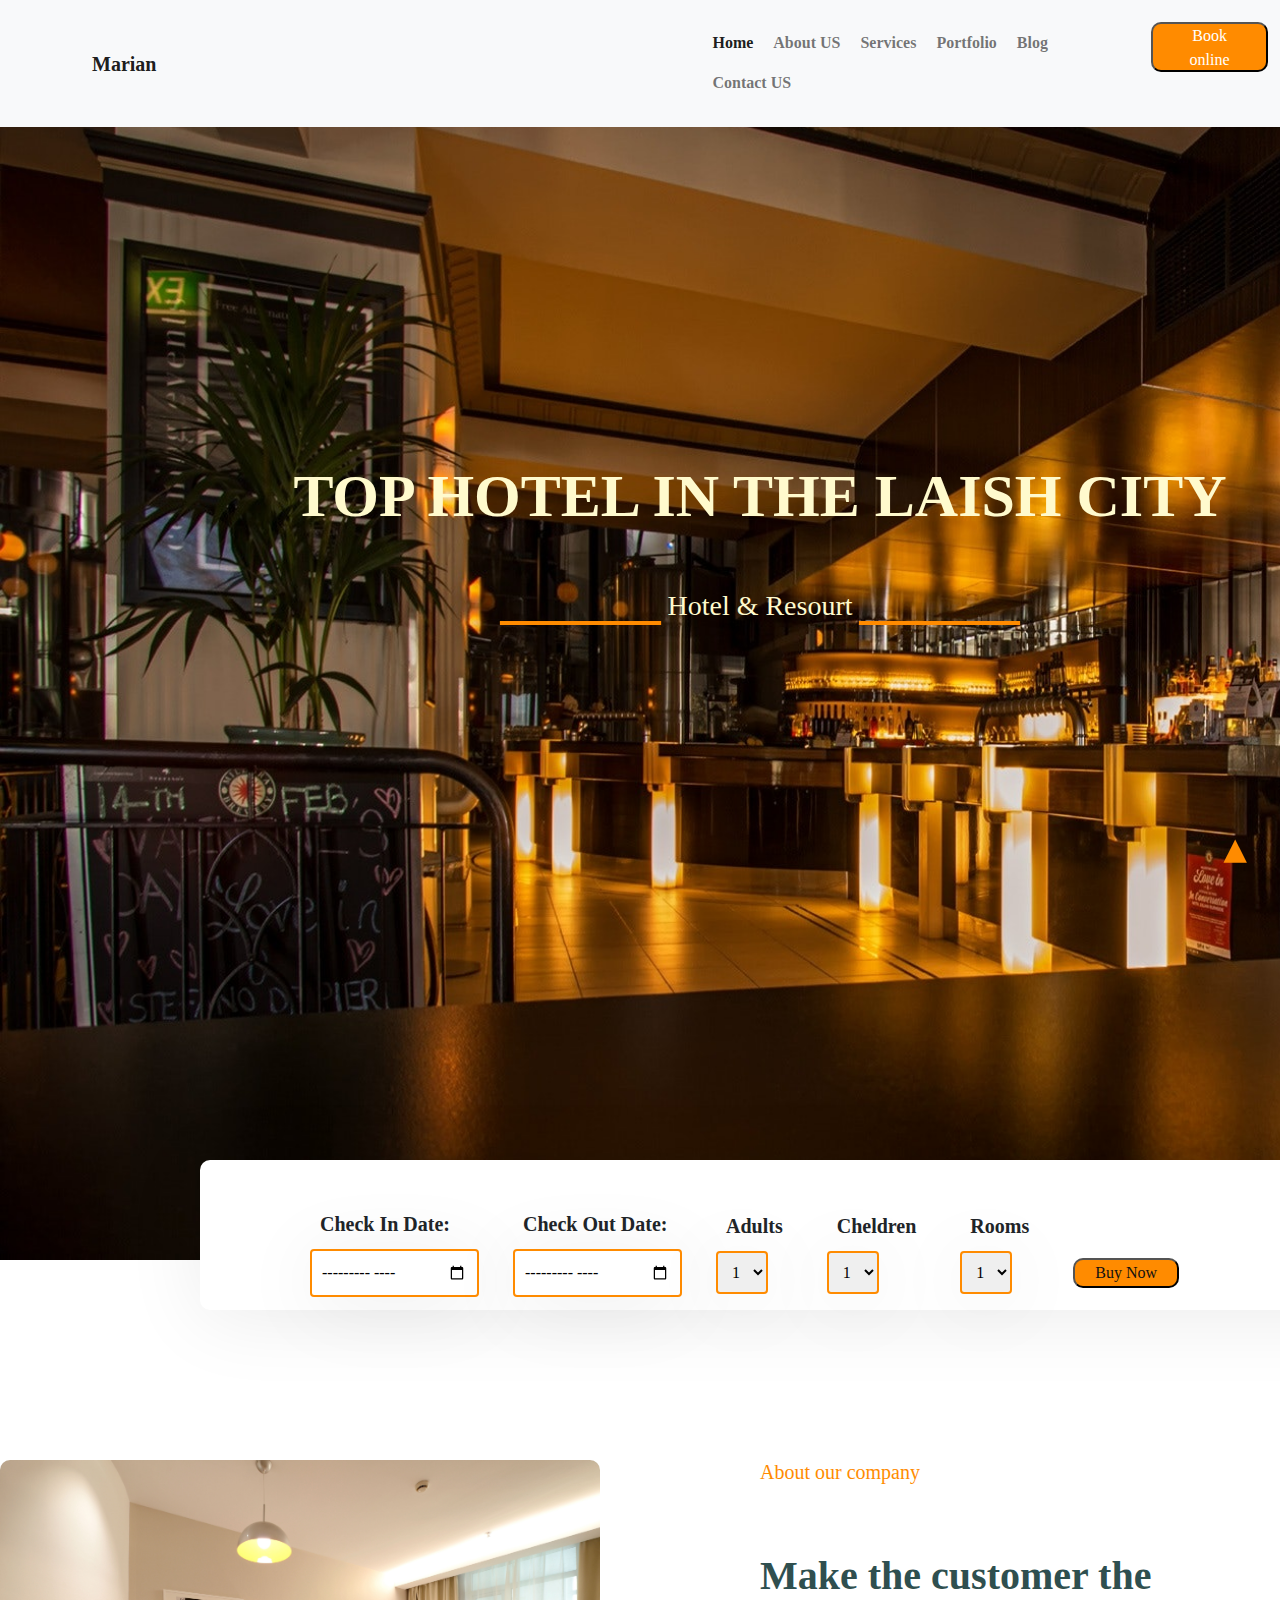
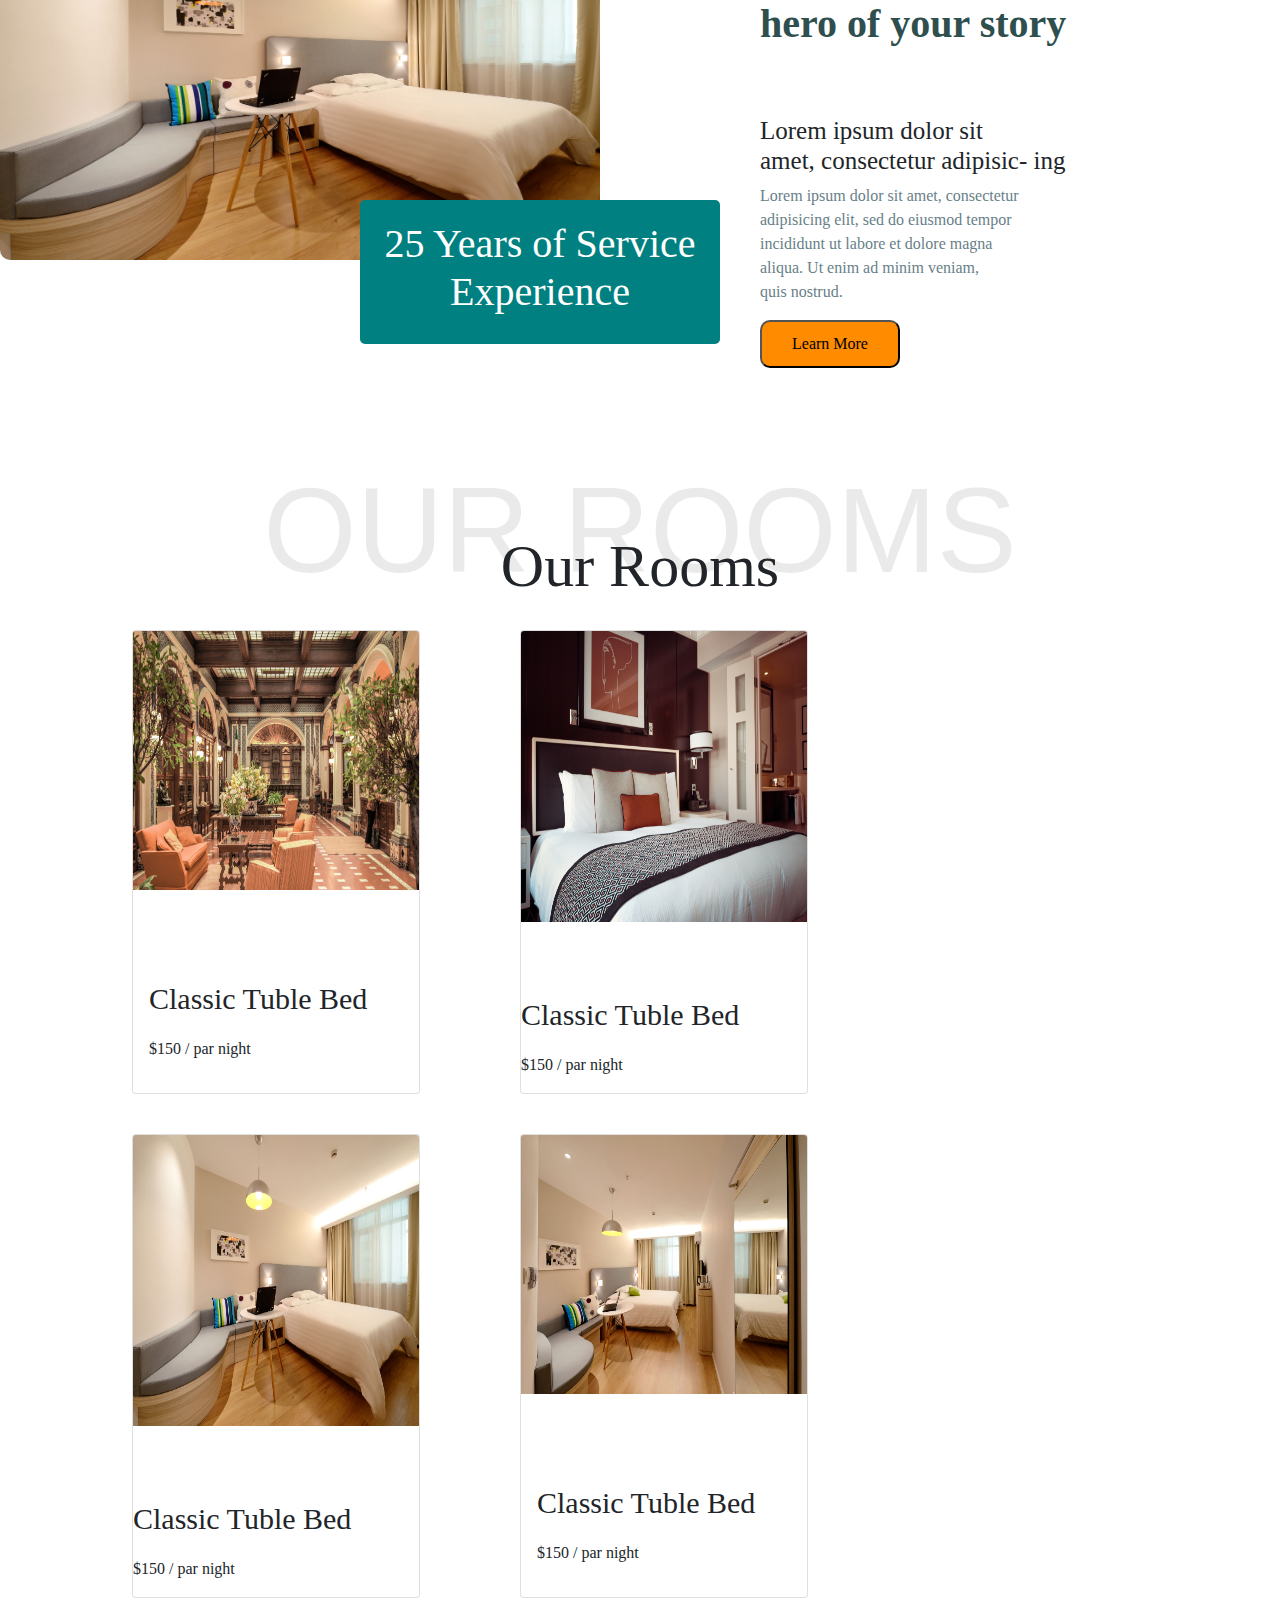
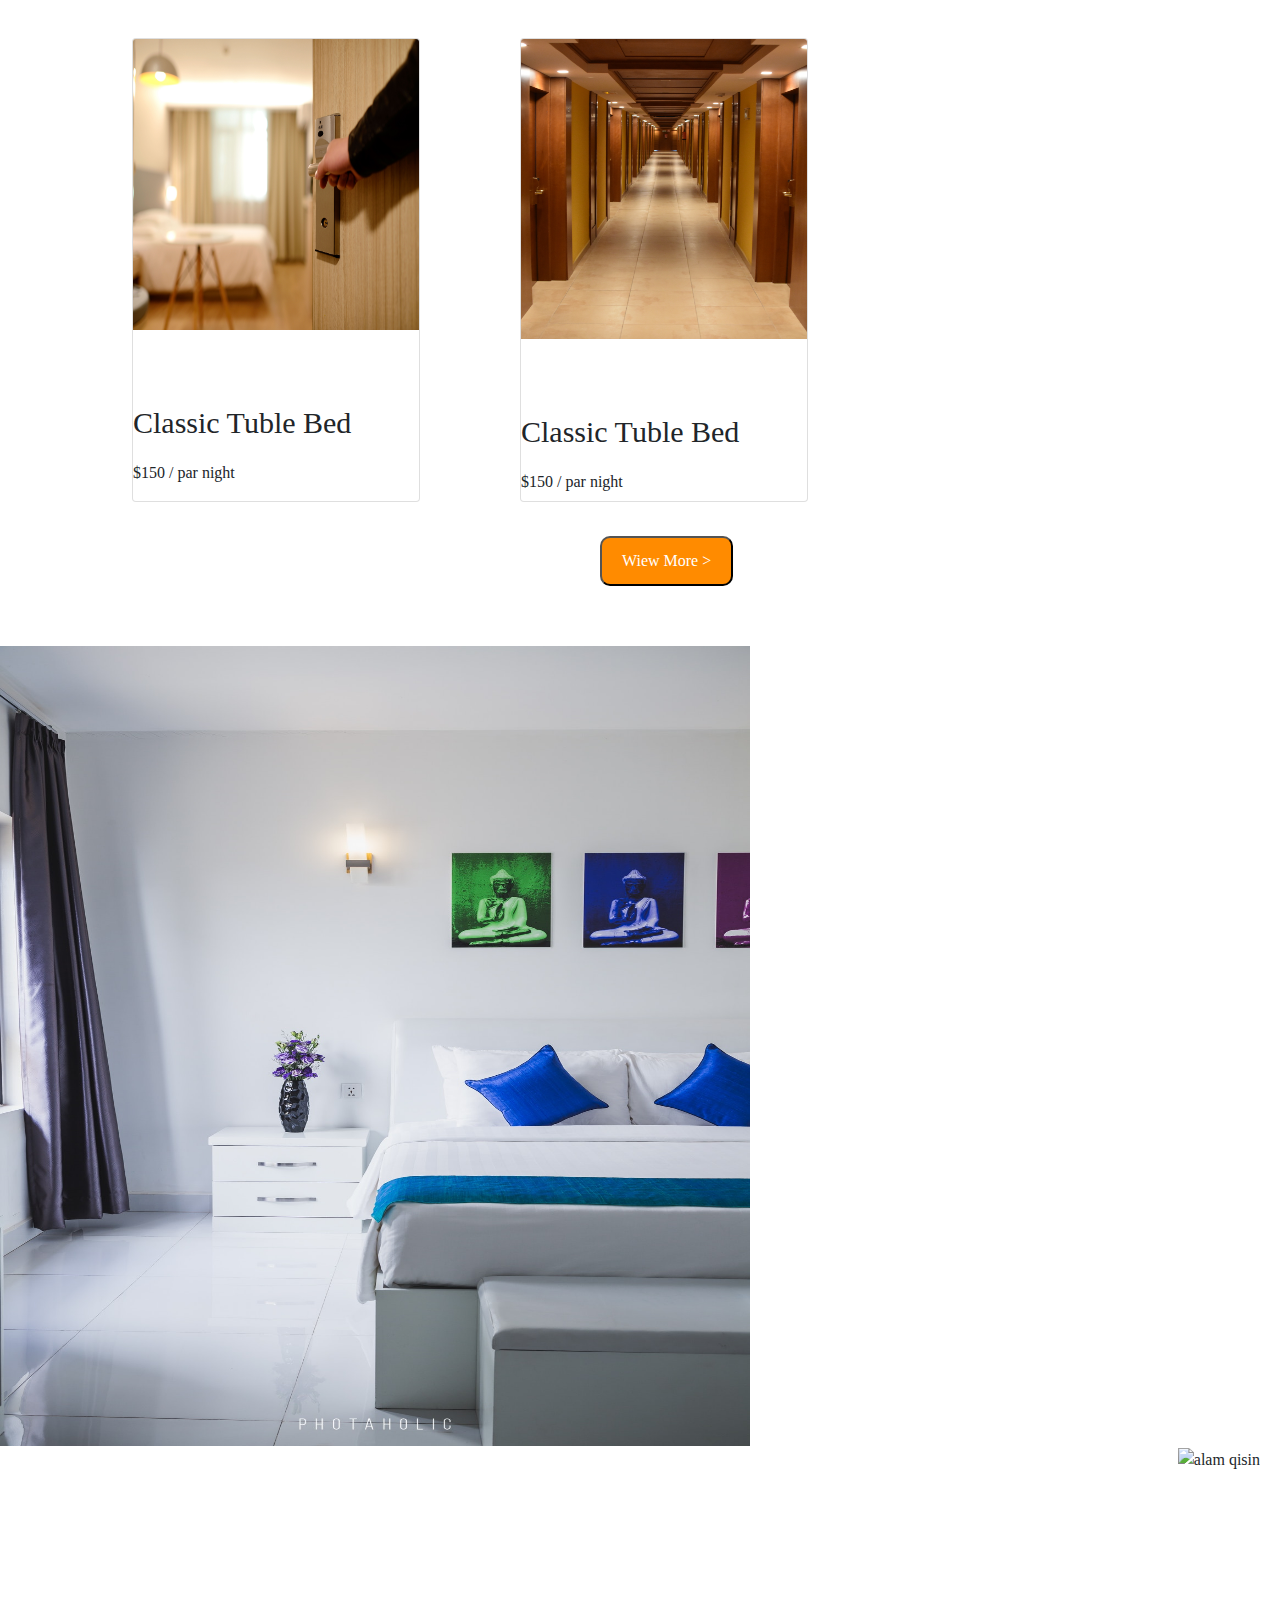
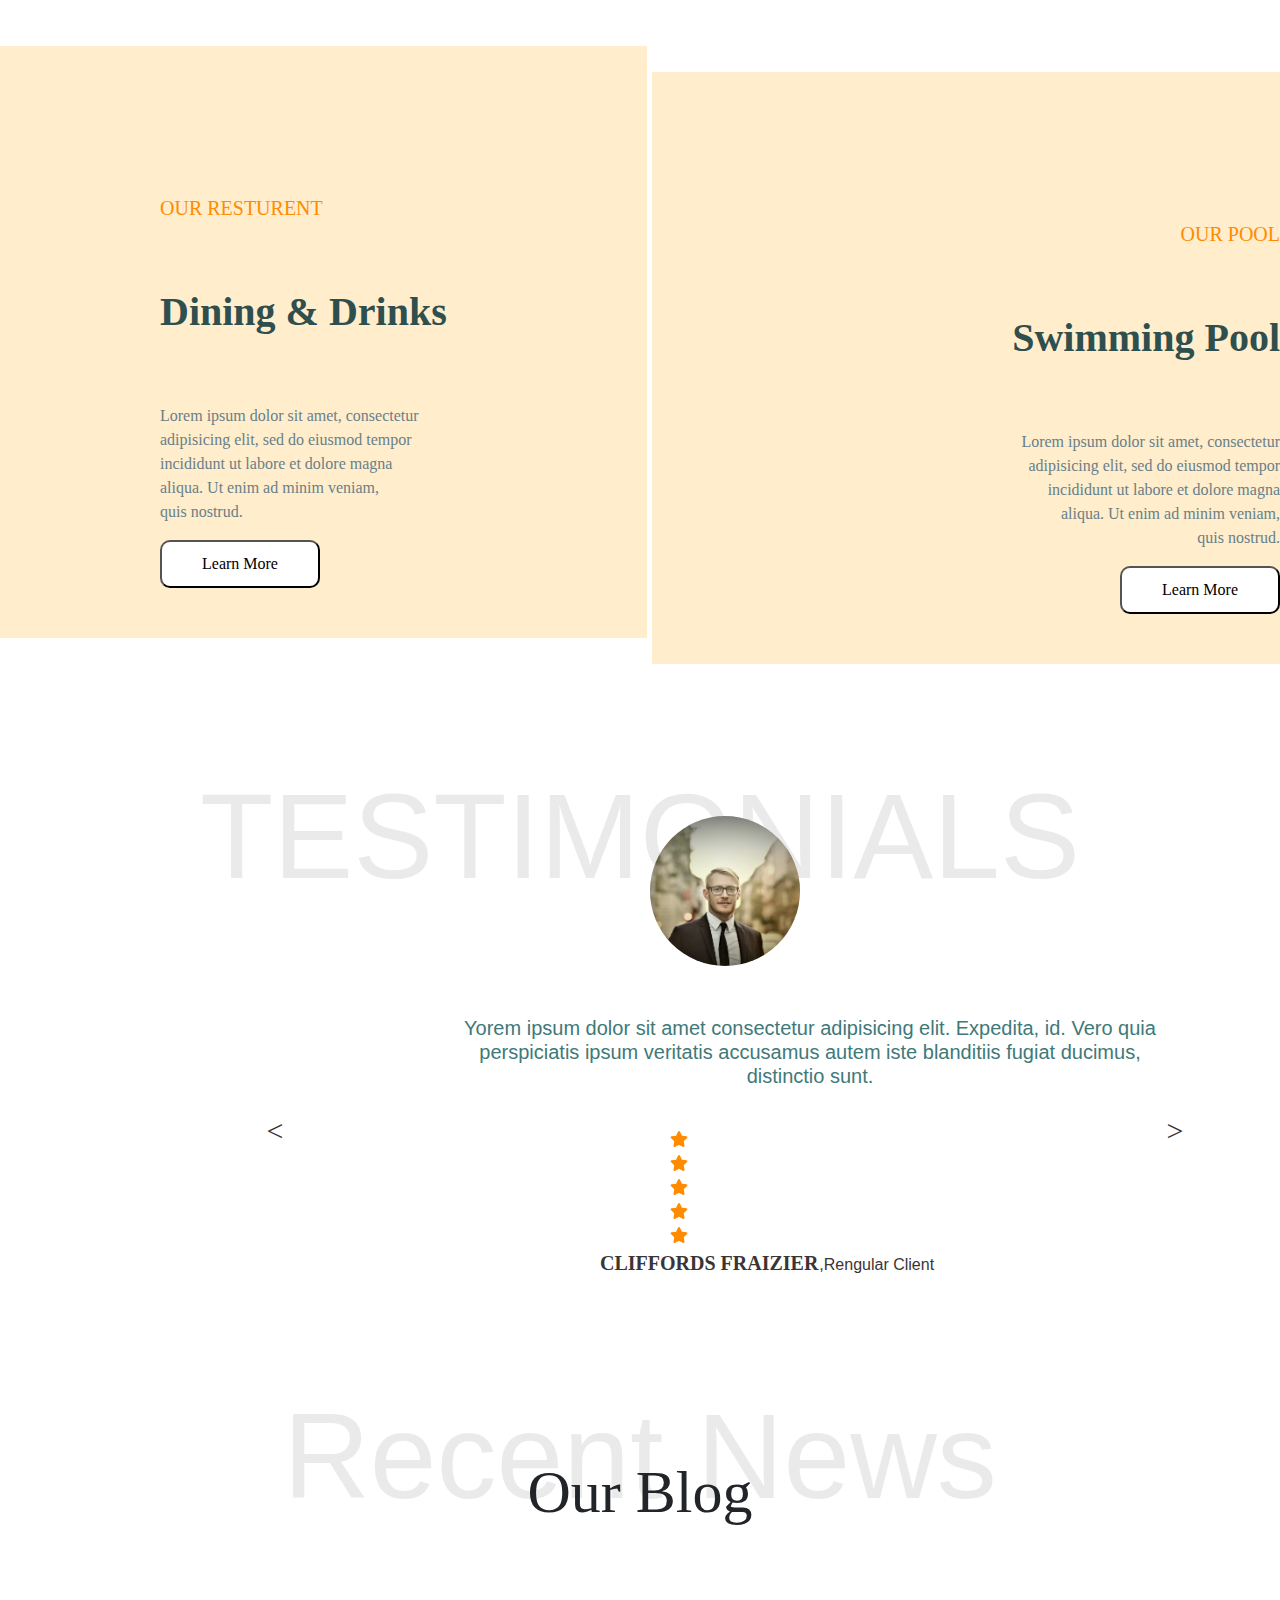
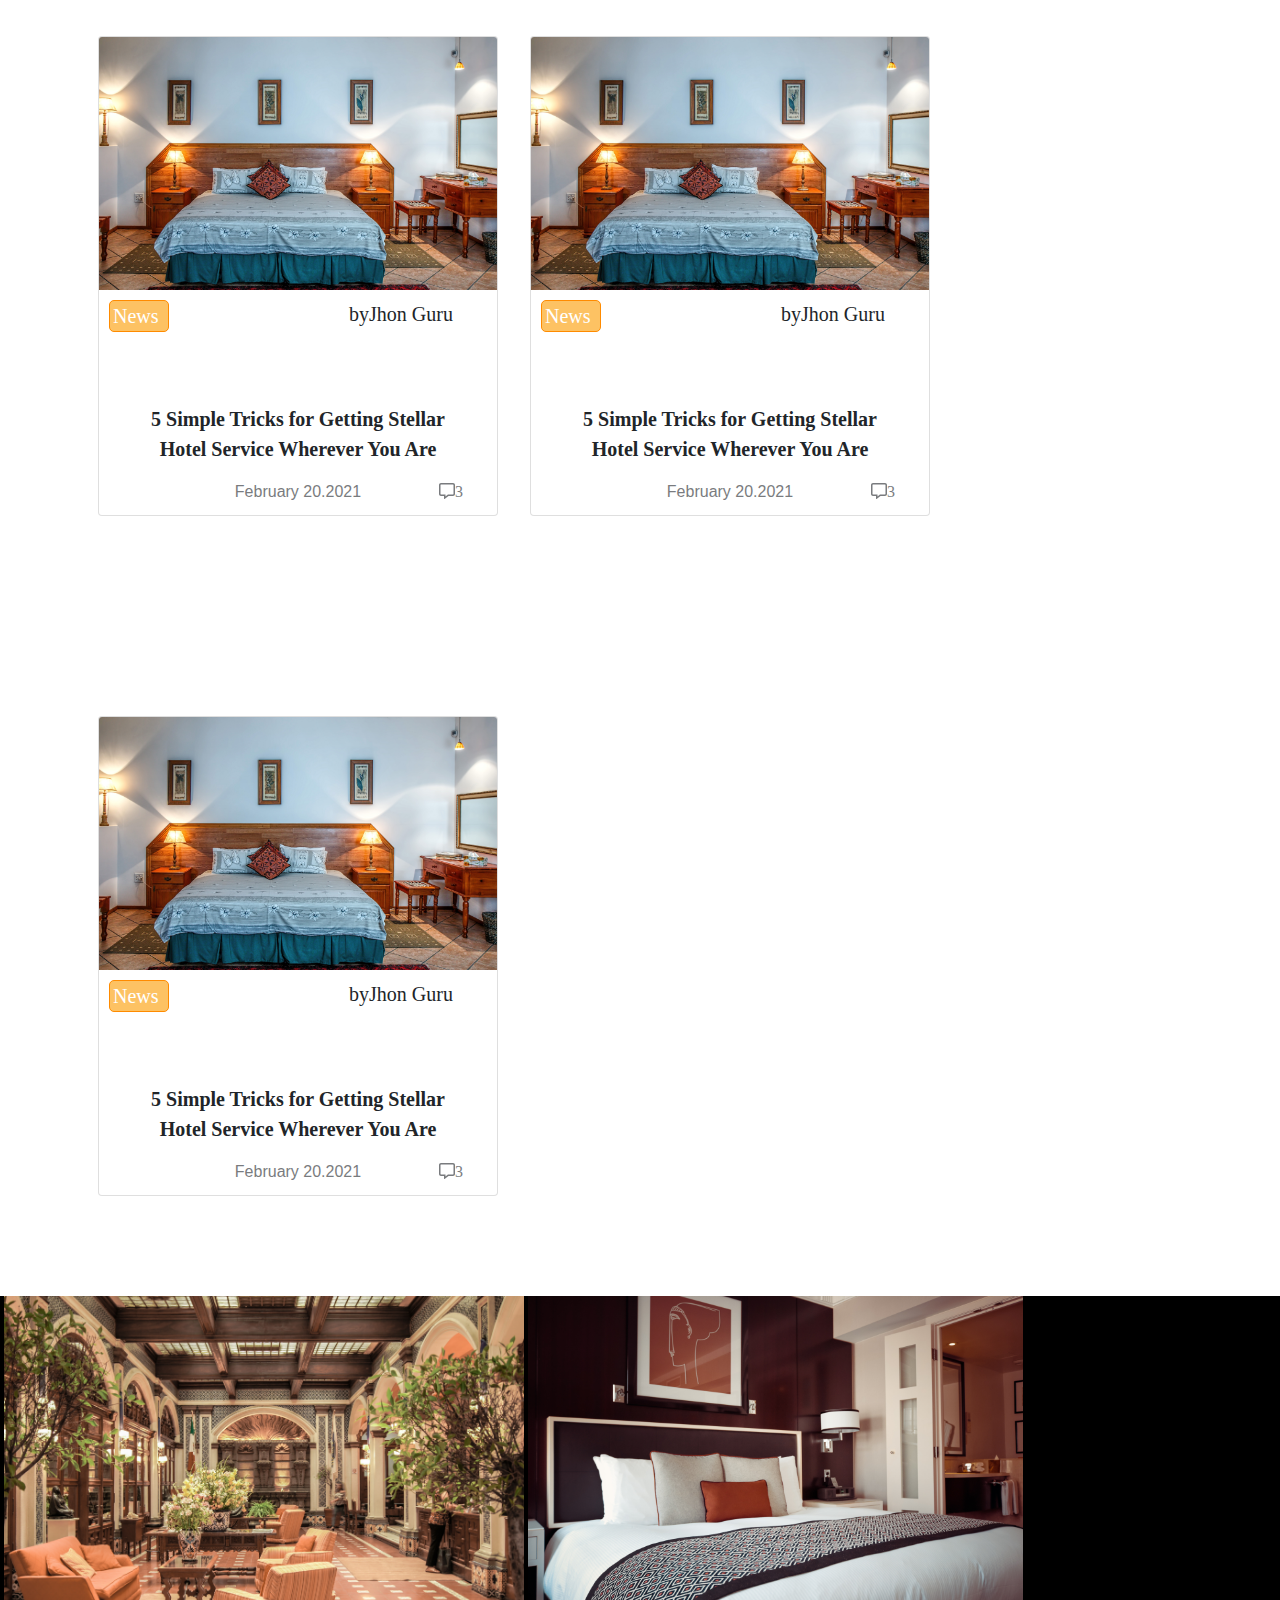
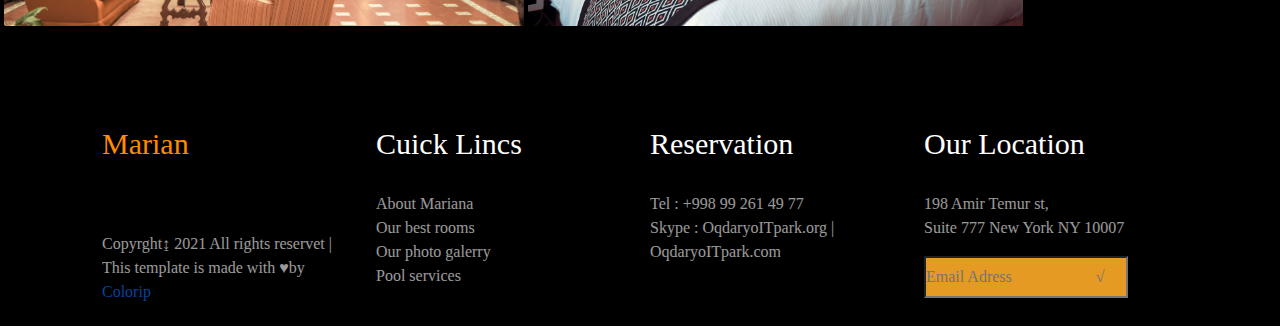
==== colorip.com/index.html @ 18555102 "All done" ====
<!DOCTYPE html>
<html lang="en">
<head>
    <meta charset="UTF-8">
    <meta http-equiv="X-UA-Compatible" content="IE=edge">
    <meta name="viewport" content="width=device-width, initial-scale=1.0">
    <title> Marian Hotel </title>
    <link rel="stylesheet" href="style.css">
    <link rel="stylesheet" href="./bootstrap-5.0.2-dist/css/bootstrap.css">
    <link rel="stylesheet" href="./fontawesome-free-5.15.3-web/css/all.css">
   
<body>
    <header>
        <nav class="navbar navbar-expand-lg navbar-light bg-light">
            <div class="container-fluid">
                <a class="navbar-brand" href="#">Marian</a>
              <button class="navbar-toggler" type="button" data-bs-toggle="collapse" data-bs-target="#navbarNavAltMarkup" aria-controls="navbarNavAltMarkup" aria-expanded="false" aria-label="Toggle navigation">
                <span class="navbar-toggler-icon"></span>
              </button>
              <div class="collapse navbar-collapse" id="navbarNavAltMarkup">
                <div class="navbar-nav">
                  <ul>
                      <li><a class="nav-link active" aria-current="page" href="index.html">Home</a></li>
                      <li> <a class="nav-link" href="aboutUS.html">About US</a></li>
                     <li> <a class="nav-link" href="services.html">Services</a></li>
                      <li> <a class="nav-link" href="#">Portfolio</a></li>
                      <li> <a class="nav-link" href="#">Blog</a></li>
                      <li> <a class="nav-link" href="contact.html">Contact US</a></li>
                  </ul>
                  <button class="butto">Book online</button>

                 
                </div>
              </div>
            </div>
          </nav>
          

    </header>
    <div id="baco-img">
        <div class="h1">
            <h1 class="top">TOP HOTEL IN THE LAISH CITY</h1>
            <div class="h1-slider-caption">
              
              <h3 data-animation="fadeInDown" data-delay=".4s" class="hotel1" style="animation-delay: 0.4s;"><span class="chiz">____</span> Hotel &amp; Resourt <span class="chiz">____</span></h3>
              </div>
        </div>
    </div>
    <form action="email.php">
      <div class="form-box1">
        <div class="fbox1">
          <label for="" id="label">Check In Date:</label> <br>
          <input id="datepicker1" placeholder="10/12/2020" data-type="datepicker" data-guid="cae97016-b5b5-5429-ddd5-b3edaa0a31bb" data-datepicker="true" class="gj-textbox-md" role="input" type="month">
          <i class="gj-icon" role="right-icon"></i>
        </div>
        <div class="fbox2">
          <label for="" id="label">Check Out Date:</label> <br>
          <input id="datepicker1" placeholder="10/12/2020" data-type="datepicker" data-guid="cae97016-b5b5-5429-ddd5-b3edaa0a31bb" data-datepicker="true" class="gj-textbox-md" role="input" type="month">
          <i class="gj-icon" role="right-icon"></i>
        </div>
        <div class="fbox3">
          <label for="" id="label">Adults</label> <br>
          <select name="adult" id="adult">
            <option value="">1</option>
            <option value="">2</option>
            <option value="">3</option>
            <option value="">4</option>
          </select>
          
        </div>
        <div class="fbox4">
          <label for="" id="label">Cheldren</label> <br>
          <select name="adult" id="adult">
            <option value="">1</option>
            <option value="">2</option>
            <option value="">3</option>
            <option value="">4</option>
          </select>
          
        </div>
        <div class="fbox5">
          <label for="" id="label">Rooms</label> <br>
          <select name="adult" id="adult">
            <option value="">1</option>
            <option value="">2</option>
            <option value="">3</option>
            <option value="">4</option>
          </select>
          
        </div>
        <button class="buttonn"><a href="./index.html" style="text-decoration: none; color: #111;">Buy Now</a></button>
      </div>
      
    </form>
    <div id="head2">
      <div class="orqa-fon-orange">
        <div class="obox1">
          <img src="./pexels-pixabay-271618.jpg" alt="" width="600px" style="border-radius: 10px; margin-top: 150px;">
          <div class="div2">
            <h1 class="year">25 Years of Service <br>
              Experience</h1>
          </div>
        </div>
        <div class="obox2">
          <h1 class="abot">
            About our company
          </h1>
          <h1 class="make">
            Make the customer the <br> hero of your story
          </h1>
          <h3 class="amet">
            Lorem ipsum dolor sit <br> amet, consectetur adipisic- ing <br> 
          </h3>
          <p>
            Lorem ipsum dolor sit amet, consectetur <br> adipisicing elit, sed do eiusmod tempor <br> incididunt ut labore et dolore magna <br> aliqua. Ut enim ad minim veniam, <br> quis nostrud.
          </p>
          <button class="but1">
            Learn More
          </button>
        </div>
      </div>
    </div>
    <br>
    <div class="clr"></div>
    <div id="our-rooms">
      <h1 class="opacity">
        OUR ROOMS 
      </h1>
      <h1 class="haqiyqiy">
        Our Rooms
      </h1>
      <div class="container">
        <div class="col-md-14">
          <div class="card" style="width: 18rem; height: 29rem;">
            <img src="./pexels-iván-rivero-1001965.jpg" class="card-img-top" alt="..." height="680px">
            <div class="card-body">
              <p class="something"> Classic Tuble Bed</p>
              <p class="night">$150 / par night</p>
            </div>
          </div>
        </div>
        <div class="col-md-14">
          <div class="card" style="width: 18rem; height: 29rem; ;">
            <img src="./pexels-pixabay-164595.jpg" class="card-img-top" alt="..." height="650px>
            <div class="card-body">
              <p class="something"> Classic Tuble Bed</p>
              <p class="night">$150 / par night</p>
            </div>
          </div>
        
        <div class="col-md-14">
          <div class="card" style="width: 18rem; height: 29rem; ;">
            <img src="./pexels-pixabay-271618.jpg" class="card-img-top" alt="..." height="600px>
            <div class="card-body">
              <p class="something"> Classic Tuble Bed</p>
              <p class="night">$150 / par night</p>
            </div>
          </div>
          <div class="col-md-14">
            <div class="card" style="width: 18rem; height: 29rem;">
              <img src="./pexels-pixabay-271624.jpg" class="card-img-top" alt="..." height="860px">
              <div class="card-body">
                <p class="something"> Classic Tuble Bed</p>
                <p class="night">$150 / par night</p>
              </div>
            </div>
          </div>
          <div class="col-md-14">
            <div class="card" style="width: 18rem; height: 29rem; ;">
              <img src="./pexels-pixabay-271639.jpg" class="card-img-top" alt="..." height="620px>
              <div class="card-body">
                <p class="something"> Classic Tuble Bed</p>
                <p class="night">$150 / par night</p>
              </div>
            </div>
          
          <div class="col-md-14">
            <div class="card" style="width: 18rem; height: 29rem; ;">
              <img src="./pexels-pixabay-277572.jpg" class="card-img-top" alt="..." height="300px>
              <div class="card-body">
                <p class="something"> Classic Tuble Bed</p>
                <p class="night">$150 / par night</p>
              </div>
            </div>
        </div>
        <div class="clr"></div>
        <button class="butto butt">Wiew More ></button>
        </div>
      </div>
    </div>
    <div id="img50">
      <div class="img52">
        <img src="./pexels-malidate-van-833045.jpg" alt="alam qisin" height="800px" width="750px">
      </div>
      <div class="yozuv52">
 <div class="obox2">
          <h1 class="abot">
            OUR RESTURENT
          </h1>
          <h1 class="make">
            Dining & Drinks
          </h1>
          
          <p>
            Lorem ipsum dolor sit amet, consectetur <br> adipisicing elit, sed do eiusmod tempor <br> incididunt ut labore et dolore magna <br> aliqua. Ut enim ad minim veniam, <br> quis nostrud.
          </p>
          <button class="but12">
            Learn More
          </button>
        </div>
      </div>
    </div>
    <div id="img50">
      <div class="img53">
        <img src="./12pexels-boonkong-boonpeng-1134176.jpg" alt="alam qisin" height="800px" width="750px">
      </div>
      <div class="yozuv53">
 <div class="obox2">
          <h1 class="abot">
            OUR POOL
          </h1>
          <h1 class="make">
            Swimming Pool
          </h1>
          
          <p>
            Lorem ipsum dolor sit amet, consectetur <br> adipisicing elit, sed do eiusmod tempor <br> incididunt ut labore et dolore magna <br> aliqua. Ut enim ad minim veniam, <br> quis nostrud.
          </p>
          <button class="but12">
            Learn More
          </button>
        </div>
      </div>
    </div>
    <!-- Testimonials page -->
    <div class="clr"></div>
    <div id="testimonials">
      <h1 class="opacity">
        TESTIMONIALS 
      </h1>
      <div class="malumot">
       <div class="dumaloq">
        <div class="img-radus">
          
        </div>
       </div>
       <h1 class="testi">
         Yorem ipsum dolor sit amet consectetur adipisicing elit. Expedita, id. Vero quia perspiciatis ipsum veritatis accusamus autem iste blanditiis fugiat ducimus, distinctio sunt.
       </h1>
       <div class="iconn">
        <span><i class="fas fa-star"></i></span>
        <span><i class="fas fa-star"></i></span>
        <span><i class="fas fa-star"></i></span>
        <span><i class="fas fa-star"></i></span>
        <span><i class="fas fa-star"></i></span>
       </div>
       <p class="testim"> CLIFFORDS FRAIZIER</p>
       <p class="testimo">,Rengular Client</p>
      </div>
      
      <span class="border50" style="background-color: #fff; border-color: #fff;"><p><</p></span>
      <span class="border51" style="background-color: #fff; border-color: #fff;"><p>></p></span>
    </div>
    <div class="clr"></div>
    <div id="our-blog">
      <h1 class="opacity">
        Recent News
      </h1>
      <h1 class="haqiyqiy">
        Our Blog
      </h1>
      <div class="container">
        <div class="col-md-41">
          <div class="card" style="width: 25rem; height: 30rem; ;">
            <img src="./pexels-pixabay-279746.jpg" class="card-img-top" alt="..." height="620px>
            <div class="card-body">
              <h1 class="news">News</h1> <h1 class="joun"><span class="by">by</span>Jhon Guru</h1>
              <p class="something" id="simple">5 Simple Tricks for Getting Stellar <br> Hotel Service Wherever You Are 
              </p>
              <p class="opacity february">February 20.2021</p><div class="icconn"><i class="far fa-comment-alt"></i>3</div>
            </div>
        </div>
        <div class="col-md-41">
          <div class="card" style="width: 25rem; height: 30rem; ;">
            <img src="./pexels-pixabay-279746.jpg" class="card-img-top" alt="..." height="620px>
            <div class="card-body">
              <h1 class="news">News</h1> <h1 class="joun"><span class="by">by</span>Jhon Guru</h1>
              <p class="something" id="simple">5 Simple Tricks for Getting Stellar <br> Hotel Service Wherever You Are 
              </p>
              <p class="opacity february">February 20.2021</p><div class="icconn"><i class="far fa-comment-alt"></i>3</div>
              
            </div>
        </div>
        <div class="col-md-41">
          <div class="card" style="width: 25rem; height: 30rem; ;">
            <img src="./pexels-pixabay-279746.jpg" class="card-img-top" alt="..." height="620px>
            <div class="card-body">
              <h1 class="news">News</h1> <h1 class="joun"><span class="by">by</span>Jhon Guru</h1>
              <p class="something" id="simple">5 Simple Tricks for Getting Stellar <br> Hotel Service Wherever You Are 
              </p>
              <p class="opacity february" style="font-size: 20px;">February 20.2021</p><div class="icconn"><i class="far fa-comment-alt"></i>3</div>
              
            </div>
        </div>
      </div>
    </div>
    <div class="clr"></div>
    <div id="images3ta">
      <img src="./pexels-boonkong-boonpeng-1134176.jpg" alt="" height="330px">
      <img src="./pexels-iván-rivero-1001965.jpg" alt=""height="330px" >
      <img src="./pexels-pixabay-164595.jpg" alt="" height="330px">
    </div>
    <div class="clr"></div>
    <div class="clr"></div>
    <div class="clr"></div>
    <footer id="footer" class="bg-dark" style="background-color: black; height: 300px;" >
      
        <div>
          <div class="container">
            <div class="row2">
              <div class="col-md-3">
                <h1 style="color: #ff8b00; font-size: 30px;">Marian</h1>
                <span class="icon4">
                  <i class="fab fa-facebook"></i>
                </span>
                <span class="icon4">
                  
                        <i class="fab fa-telegram"></i>
                        
                </span>
                <span class="icon4">
                  <i class="fab fa-instagram"></i>
                </span>
                <span class="icon4">
                  <i class="fas fa-hotel"></i>
                </span>
                <p class="qora12">Copyrght↨ 2021 All rights reservet | <br> This template is made with ♥by <br> <a href="https://colorlib.com/" target="_blank" class="colorip" style="text-decoration: none;"> Colorip</a> </p>
              </div>
              <div class="col-md-3">
                <h1 class="pusk">
                  Cuick Lincs
                </h1>
                <p class="qora12">
                  About Mariana <br>
                  Our best rooms <br>
                  Our photo galerry <br>
                  Pool services <br>

                </p>
              </div>
              <div class="col-md-3">
                <h1 class="pusk">
                  Reservation
                </h1>
                <p class="qora12">
                  Tel : +998 99 261 49 77 <br>
                  Skype : OqdaryoITpark.org | <br>  OqdaryoITpark.com
                </p>
              </div>
              <div class="col-md-3">
                <h1 class="pusk">
                  Our Location
                </h1>
                <p class="qora12">
                  198 Amir Temur st, <br>
                  Suite 777 New York NY 10007
                </p>
                <input type="email" name="email" id="email" placeholder="Email Adress                     √">
              </div>
            </div>
          </div>
        </div>
      
    </footer>
    <div id="post">
      <h1><a href="#"><i class="ti-arrow-up">
        ▼
      </i></a></h1>
    </div>




    <script src="./fontawesome-free-5.15.3-web/js/all.js"></script>
    <script src="./bootstrap-5.0.2-dist/js/bootstrap.js"></script>

    
  
</body>
</html>
---- colorip.com/style.css ----
* {
    padding: 0;
    margin: 0;
    box-sizing: border-box;
    font-family: 'Times New Roman', Times, serif;
}
html {
    scroll-behavior: smooth;
}
.clr {
    clear: both;
}
.navbar {
    
    position: fixed !important;
    width: 100%;
    z-index: 9999;

}
.navbar ul {
    margin-top: 15px;
    margin-left: 500px;
    text-decoration: none;
    display: inline-block;
    font-weight: bold;
}
.navbar ul li {
    display: inline-block;
    text-decoration: none;

}
.navbar ul li:hover {
    color: #ff8b00;
}
.butto {
    padding: 0 20px;
    border-radius: 10px;
    text-align: center;
    background-color: #ff8b00;
    margin-left: 30px;
    height: 50px;
    margin-top: 14px;
    color: #fff;

}
.butto:hover {
    background-color: #fdc263;
    transition: all 0.6s ease-out 0s;

}
.navbar-brand {
    margin-left: 80px;
    font-weight: bold;
    font-family: cursive;
    font-size: 40px;
}
#baco-img {
    background-image: url(./pexels-pixabay-260922.jpg);
    
    
    background-size: cover;
    background-position: relative;
    background-repeat: no-repeat;
    width: 1520px;
    height: 140vh;
    z-index: 99999;
}
#baco-img .h1 {
    text-align: center;
   
}
.hotel1 {
    color: lemonchiffon;
}
.top {
    display: inline-block;
    margin-top: 460px;
    font-weight: bold;
    font-size: 60px;
    color: lemonchiffon;
}
.chiz {
    color: #ff8b00;
    font-size: 80px;
    margin-top: 70px;
}
.form-box1 {
    padding: 39px 80px 20px 80px;
    background: white;
    border-radius: 10px;
    box-shadow: 0 8px 79px 0 rgb(0 0 0 / 8%);
    flex-wrap: wrap;
    width: 1200px;
    height: 150px;
    margin-left: 200px;
    margin-top: -100px;
}
.fbox1 {
    display: inline-block;
    margin-left: 30px;
}
.fbox2 {
    display: inline-block;
    margin-left: 30px;
}
.fbox3 {
    display: inline-block;
    margin-left: 30px;
}
.fbox4 {
    display: inline-block;
    margin-left: 30px;
}
.fbox5 {
    display: inline-block;
    margin-left: 30px;
}
#label {
    font-weight: bold;
    font-size: 20px;
    padding: 10px;
}
#adult {
    padding: 10px;
    border: 2px solid #ff8b00;
    border-radius: 4px;
    margin-bottom: 30px;
    box-shadow: 0 8px 79px 0 rgb(0 0 0 / 8%);
}
#datepicker1 {
    padding: 10px;
    border: 2px solid #ff8b00;
    border-radius: 4px;
    margin-bottom: 30px;
    box-shadow: 0 8px 79px 0 rgb(0 0 0 / 8%);
}

.buttonn {
    padding: 0 20px;
    border-radius: 10px;
    text-align: center;
    background-color: #ff8b00;
    margin-left: 30px;
    height: 30px;
    margin-top: 14px;
    display: inline-block;

}
.obox1 {
    display: inline-block;
    float: left;
}
.div2 {
    background-color: teal;
    padding: 20px;
    box-sizing: border-box;
    width: 360px;
    border-radius: 5px;
    margin-left: 360px;
    margin-top: -60px;
    position: absolute;
}
.year {
    text-align: center;
    color: #fff;
}
.obox2 {
    display: inline-block;
    float: left;
    margin-left: 160px;
    margin-top: 150px;

}
.abot {
    color: #ff8b00;
    font-size: 20px;
}
.make {
    font-weight: bold;
    color: darkslategray;
    font-family: cursive;
    padding: 60px 0;
}
.amet {
    font-size: 25px;
    font-family: inherit;
}
.obox2 p {
    color: rgb(104, 128, 136);
}
.opacity {
    font-family: 'Lucida Sans', 'Lucida Sans Regular', 'Lucida Grande', 'Lucida Sans Unicode', Geneva, Verdana, sans-serif;
    font-size: 120px;
    margin-top: 90px;
    text-align: center;
    opacity: 0.09;
}
.haqiyqiy {
    text-align: center;
    margin-top: -80px;
    font-size: 60px;
}
.col-md-14 {
    display: inline-block;
    float: left;
    position: relative;
    margin: 20px 50px;

}
.col-md-14 img:hover {
    padding: 7px;
    cursor: pointer;
    
    transition: all 0.6s ease-out 0.6s;


}
.something {
    font-size: 30px;
    margin-top: 70px;
}
.night:hover {
    color: #ff8b00;
}
.something:hover {
    color: #ff8b00;
}
.butt {
    margin-left: 600px;
    margin-bottom: 60px;
}
.butt:hover {
    padding: 0 60px;
    transition: all 0.6s ease-out 0.6s;
}
.but1 {
    padding: 10px 30px;
    background-color: #ff8b00;
    border-radius: 10px;
}
.but1:hover {
    background-color: #ff9d00;
    transition: all 0.6s ease-out 0.6s;
}
.but12 {
    padding: 10px 40px;
    border-radius: 10px;
    background-color: #fff;
    cursor: pointer;
}
.but12:hover {
    background-color: #ff9d00;
    transition: all 0.6s ease-out 0.6s;
}
.img52 {
    display: inline-block;
    float: left;
}
.yozuv52 {
    display: inline-block;
    float: left;
    background-color: rgba(255, 225, 170, 0.6);
    padding-right: 200px;
    padding-bottom: 50px;
    padding-left: 200px;
    margin-top: 200px;
    margin-left: -200px;
}
.yozuv53 {
    display: inline-block;
    float: right;
    background-color: rgba(255, 225, 170, 0.6);
    padding-right: 200px;
    padding-bottom: 50px;
    padding-left: 200px;
    margin-top: 200px;
    position: relative;
    margin-right: -200px;
    text-align: right;
}
.img53 {
    display: inline-block;
    float: right;
    margin-top: 1px;
    margin-right: 20px;

}

#testimonials {
    margin-top: 100px;
}

.img-radus {
    background-image: url(./123pexels-andrea-piacquadio-3771089.jpg);
    border-radius: 50%;
    width: 150px;
    background-size: cover;
    height: 150px;
    background-position: center;
    position: absolute;
    margin-top: -100px;
    margin-left: 650px;

}.dumaloq {
    height: 100px;
}
.testi {
    font-family: sans-serif;
    font-size: 20px;
    width: 80vh;
    text-align: center;
    margin-left: 450px;
    color: rgb(64, 121, 121);
    
}
.fa-star {
    color: #ff8b00;
}
.iconn {
    margin: 0 670px;
    margin-top: 40px;
}
.testim {
    display: inline-block;
    float: left;
    color: rgb(59, 52, 52);
    font-size: 20px;
    font-family: fantasy;
    font-weight: bold;
    margin-left: 600px;
}
.testimo {
    display: inline-block;
    float: left;
    color: rgb(59, 52, 52);
    font-size: 16px;
    font-family: sans-serif;
    padding-top: 4.5px;
    padding-left: 1px;
    
    
}
.border50 {
    border-radius: 50%;
    height: 50px;
    width: 50px;
    color: #fff !important;
    margin-left: 250px;
    margin-top: -140px !important;
    display: block;
    
}
.border50 p {
    text-align: center;
    color: rgb(54, 50, 50);
    border-color: #fff;
    font-size: 30px;
}
.border51 {
    border-radius: 50%;
    height: 50px;
    width: 50px;
    color: #fff !important;
    margin-left: 1150px;
    margin-top: -50px !important;
    display: inline-block;
    position: absolute;

}
.border51 p {
    text-align: center;
    color: rgb(54, 50, 50);
    border-color: #fff;
    font-size: 30px;
}
.border50:hover {
    background-color: #ff8b00 !important;
    transition: all 0.3s ease-in-out 0.3s;
}
.border51:hover {
    background-color: #ff8b00 !important;
    transition: all 0.3s ease-in-out 0.3s ;
}
.col-md-41 {
    display: inline-block;
    float: left;
   
    margin: 100px 16px;
    position: relative;
}
.col-md-41 img:hover {
    transition: all 0.6s ease-in-out 0.6s;
    padding: 10px;
}
#simple {
    font-size: 20px;
    text-align: center;
    font-weight: bold;
}
.news {
    font-size: 20px;
    border: 1px solid #ff8b00;
    display: inline-block;
    background-color: #fdc263;
    border-radius: 5px;
    margin: 10px;
    padding: 3px;
    display: inline-block;
    color: #fff;
    width: 60px;
    float: left;
}
.joun {
    display: inline-block;
    font-size: 20px;
    float: left;
    margin-left: 250px;
    margin-top: -40px;
}
.february {
    font-size: 16px !important;
    margin-top: -20px;
    opacity: 0.6 !important;
    padding-top: 20px;
    display: inline-block;

}
.fa-comment-alt {
    
    position: relative;
    margin-left: 340px;
}
.icconn {
    position: relative;
    top: -40px;
    opacity: 0.6;
}
#images3ta {
    cursor: pointer;
}
#images3ta {
    background-color: black;
}
#footer {
    
    background-color: black !important;
}
.col-md-3 {
    width: 20%;
    display: inline-block;
    float: left;
}
.row2 {
    margin-left: 20px;
    padding-top: 100px;
    
}
.qora12 {
    margin-top: 30px;
    color: rgb(255, 255, 255);
    opacity: 0.6;
}
.fa-facebook{
    color: rgb(0, 0, 0) !important;
    padding: 3px !important;
    border: 1px solid black !important;
    font-size: 28px;
    border-radius: 5px;
    opacity: 0.7;
}
.fa-telegram{
    color: rgb(0, 0, 0) !important;
    padding: 3px !important;
    border: 1px solid black !important;
    font-size: 28px;
    border-radius: 5px;
    opacity: 0.7;
}
.fa-instagram{
    color: rgb(0, 0, 0) !important;
    padding: 3px !important;
    border: 1px solid black !important;
    font-size: 28px;
    border-radius: 5px;
    opacity: 0.7;
}
.fa-hotel{
    color: rgb(0, 0, 0) !important;
    padding: 3px !important;
    border: 1px solid black !important;
    font-size: 28px;
    border-radius: 5px;
    opacity: 0.7;
}
.fa-hotel:hover {
    background-color: red;
    color: whitesmoke;
    padding: 5px;
    transition: all 0.6s ease-in-out 0.6s;
}
.fa-facebook:hover {
    background-color: red;
    color: whitesmoke;
    padding: 5px;
    transition: all 0.6s ease-in-out 0.6s;
}
.fa-telegram:hover {
    background-color: red;
    color: whitesmoke;
    padding: 5px;
    transition: all 0.6s ease-in-out 0.6s;
}
.fa-instagram:hover {
    background-color: red;
    color: whitesmoke;
    padding: 5px;
    transition: all 0.6s ease-in-out 0.6s;
}#email {
    color: teal;
    background-color: #e49a23;
    border-radius: -17px;
    padding: 7px 0;
}
#email:hover {
    background-color: #fff;
    border: 0px;
}
.pusk {
    font-size: 30px;
    color: #fff;
}

#post a {
    color: #fff;
    position: fixed;
    bottom: 20px;
    right: 20px;
    transition: 2s;
    transform: rotate(180deg);
    text-decoration: none;
    width: 50px;
    height: 50px;
   
    border-radius: 50%;
}
#post a:hover {
    background-color: #ff8b00;
}
.ti-arrow-up {
    position: relative;
    right: -5px;
    bottom: -3px;
    color: #ff8b00;
}
.ti-arrow-up:hover {
    
    color: #fff;
}
.baco-emage1 {
    background-image: url(./pexels-alexander-kovalev-2371016.jpg);
    width: 100%;
    height: 60vh;
    background-position: center;
}
.top1 {
    color: #fdc263;
    margin-left: 400px;
}
#input2 {
    display: inline-block;
    float: left;
}
#input2 input {
    width: 380px;
    height: 40px;
    margin-left: 40px;
}
#subject {
    width: 380px;
    height: 40px;
    margin: 40px 40px;
}
#maps {
    margin-left: 250px;
    background-color: rgba(3, 3, 3, 0.5);
    width: 900px;
    height: 500px;
    margin-top: 100px;
}
#input123 {
    display: inline-block;
    float: left;
}
#input124 {
    display: inline-block;
    float: left;
    margin-top: 60px;
    margin-left: 60px;

}
.qora11 {
    color: rgba(15, 15, 15, 0.6);
}
.narx1 {
    display: inline-block;
    
}
.narx2 {
    display: inline-block;
    
}
.fa-home {
    margin-top: -10px;
}
.con-ic {
    border: 1px solid #fdc263;
    border-radius: 5px;
}
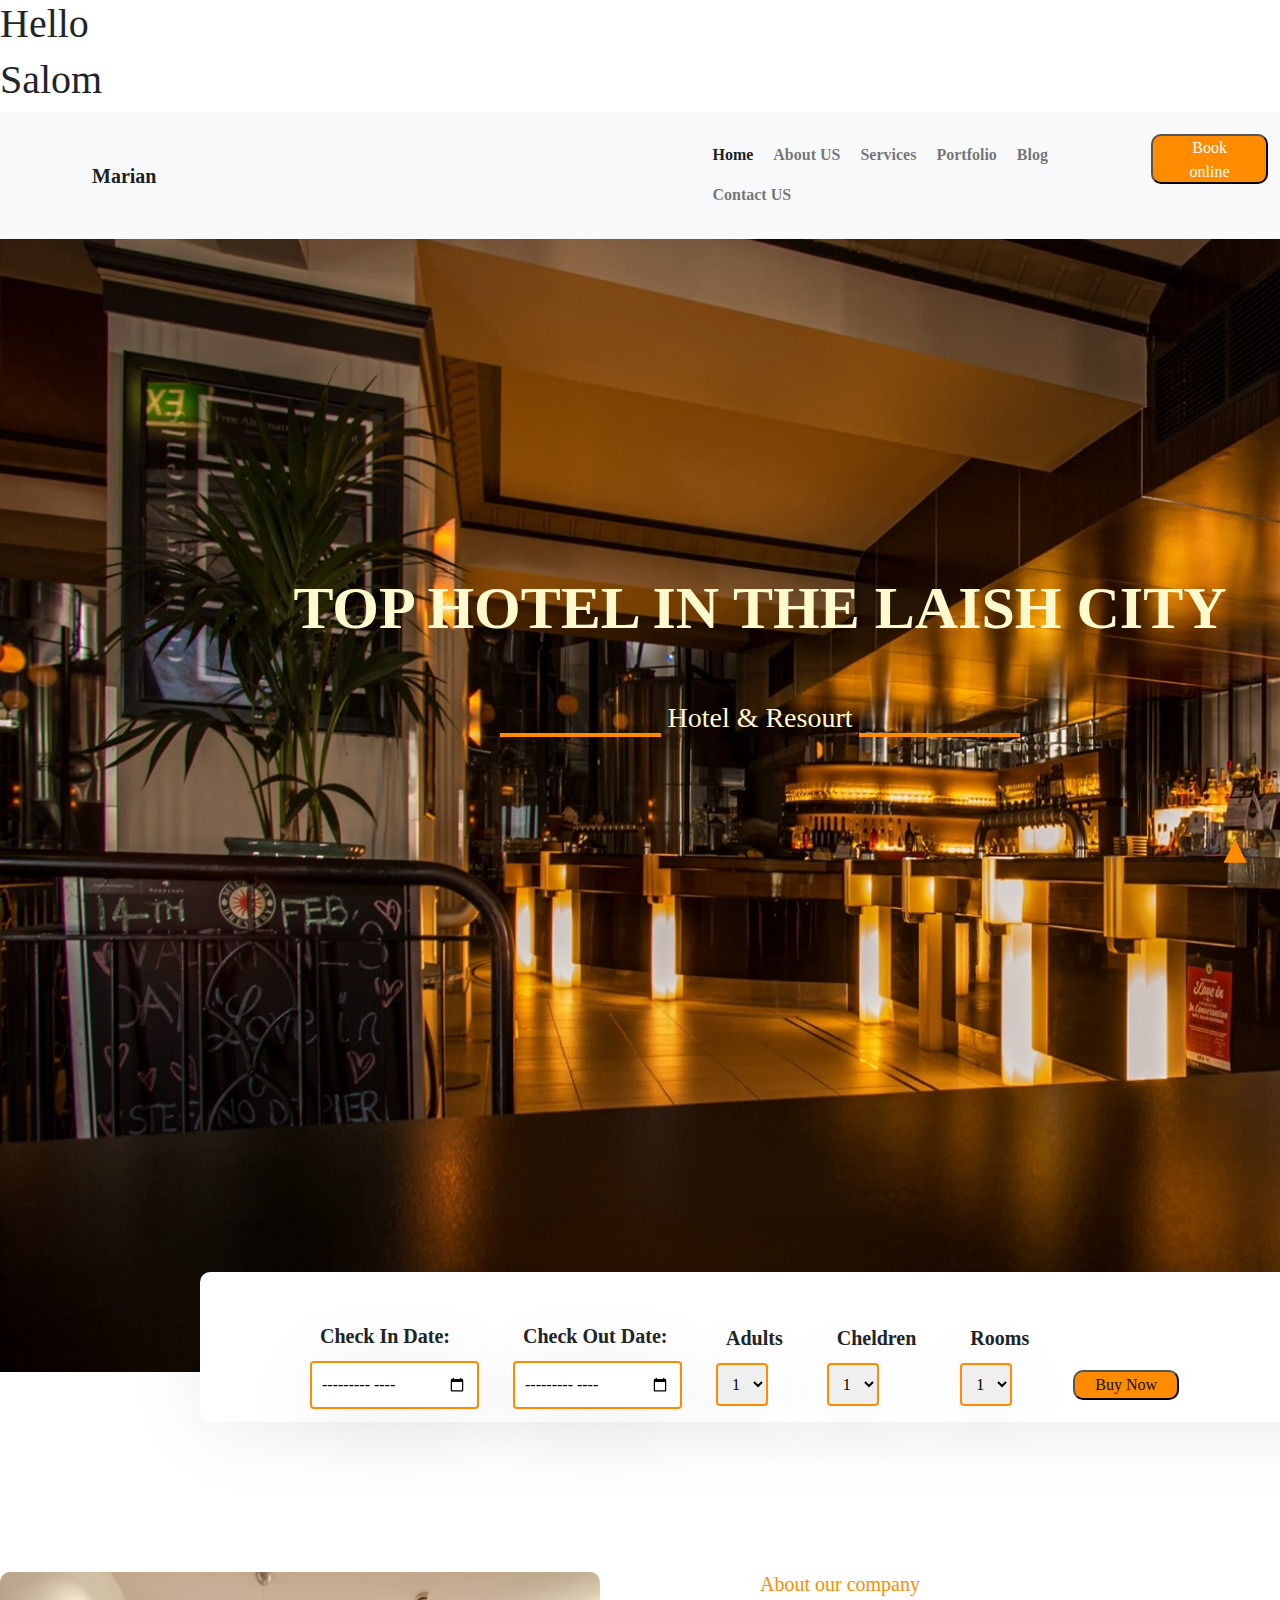
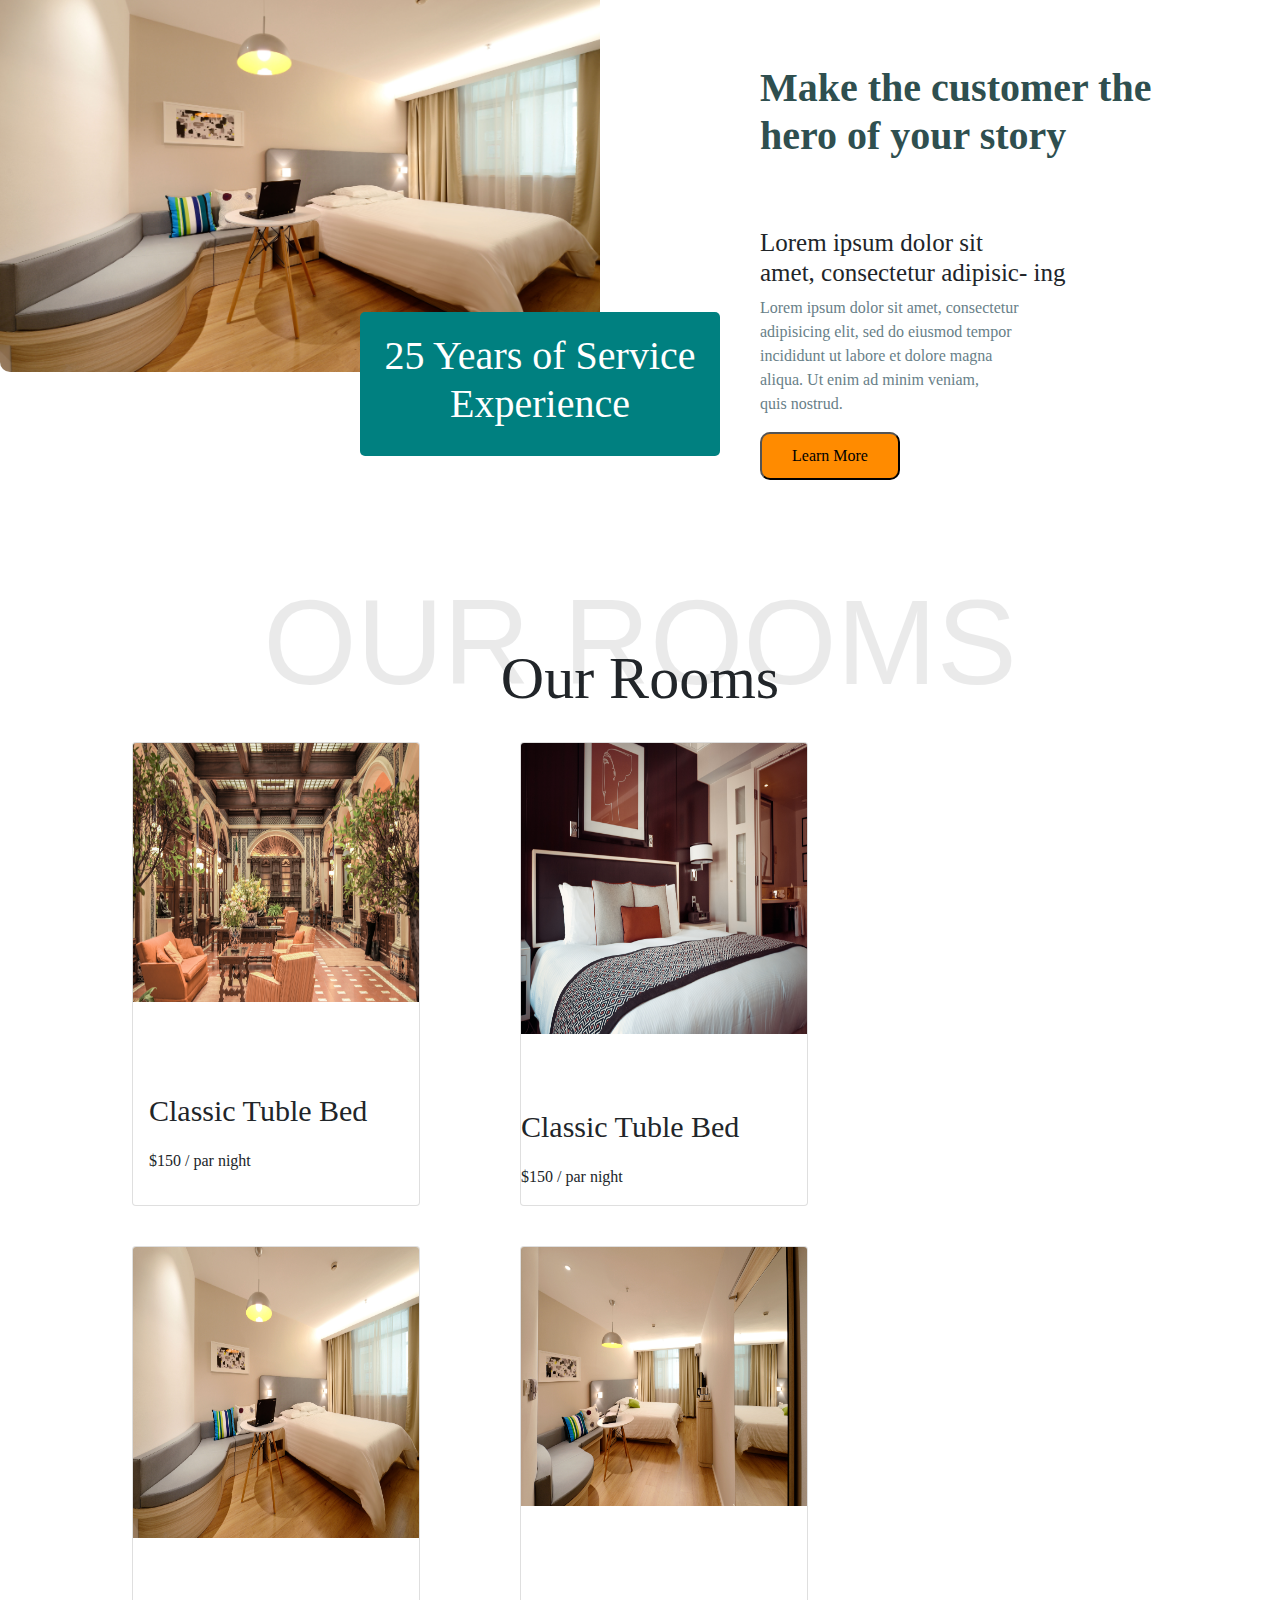
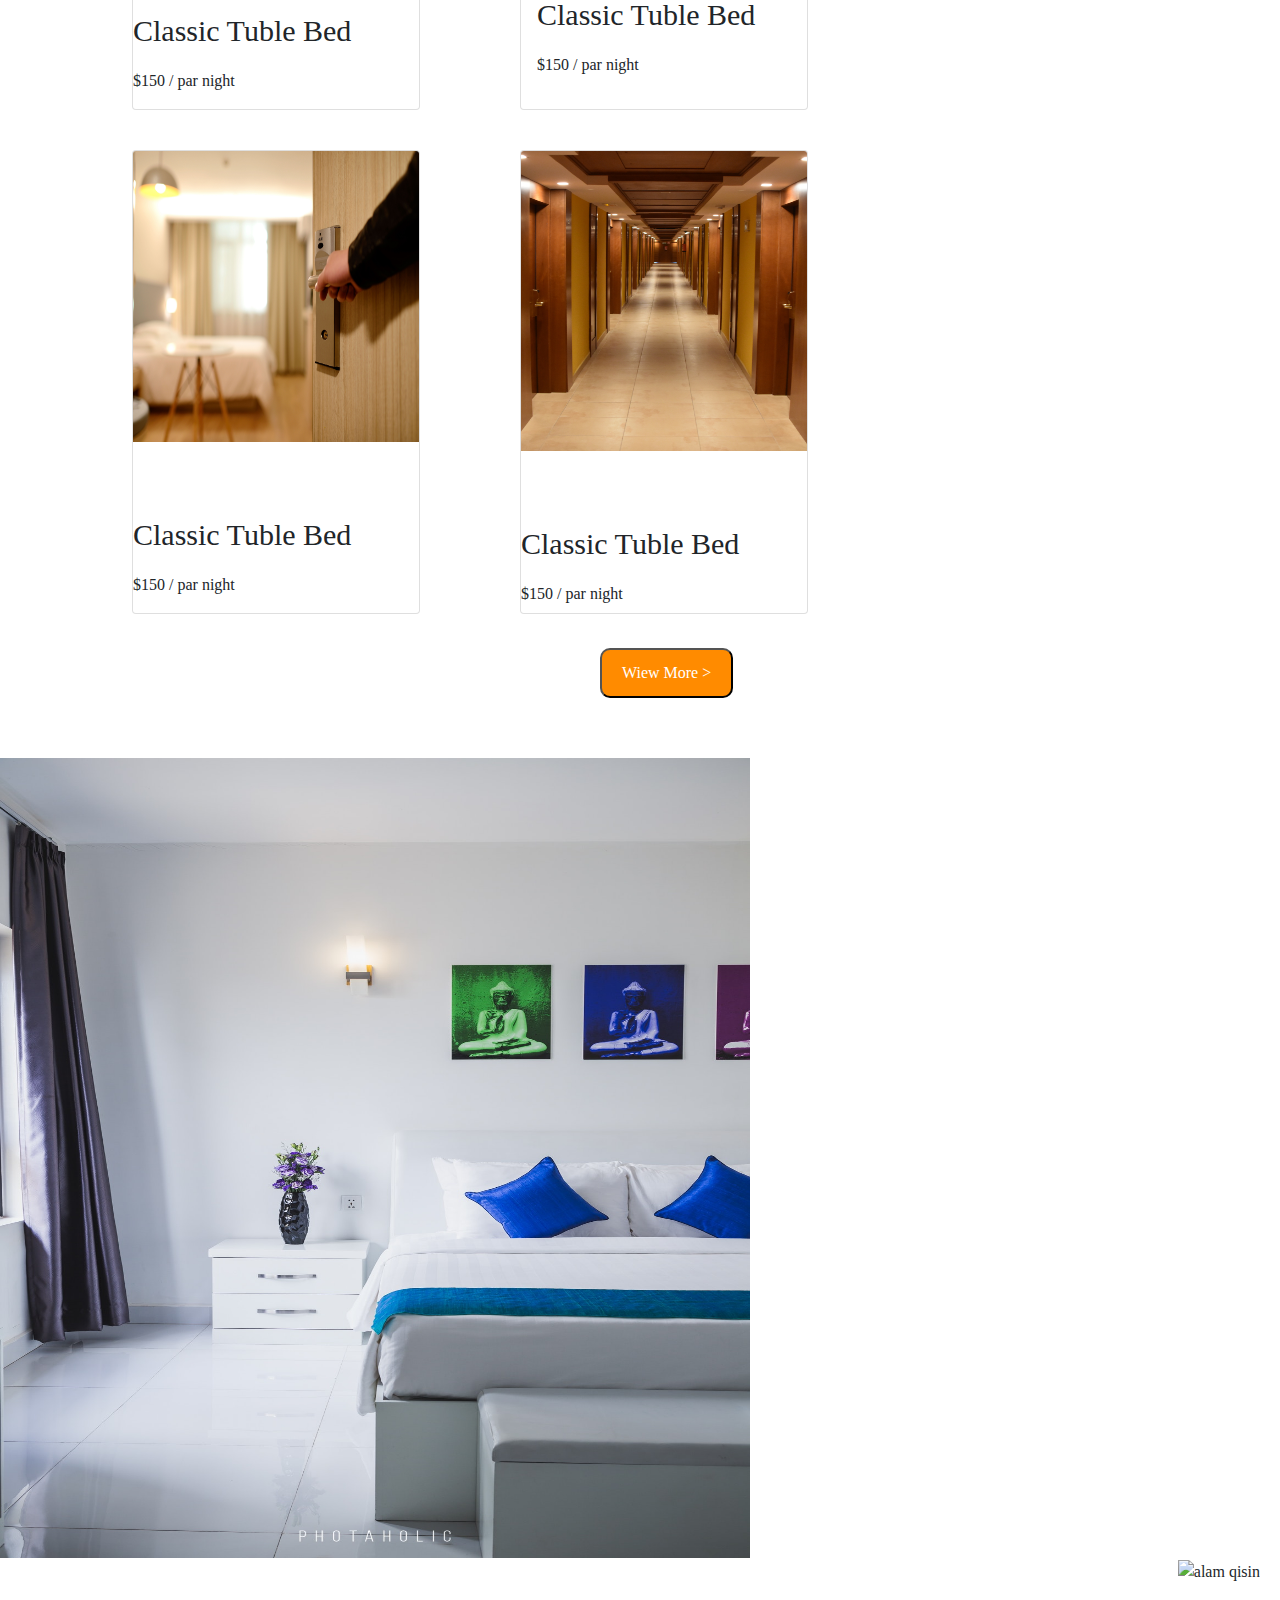
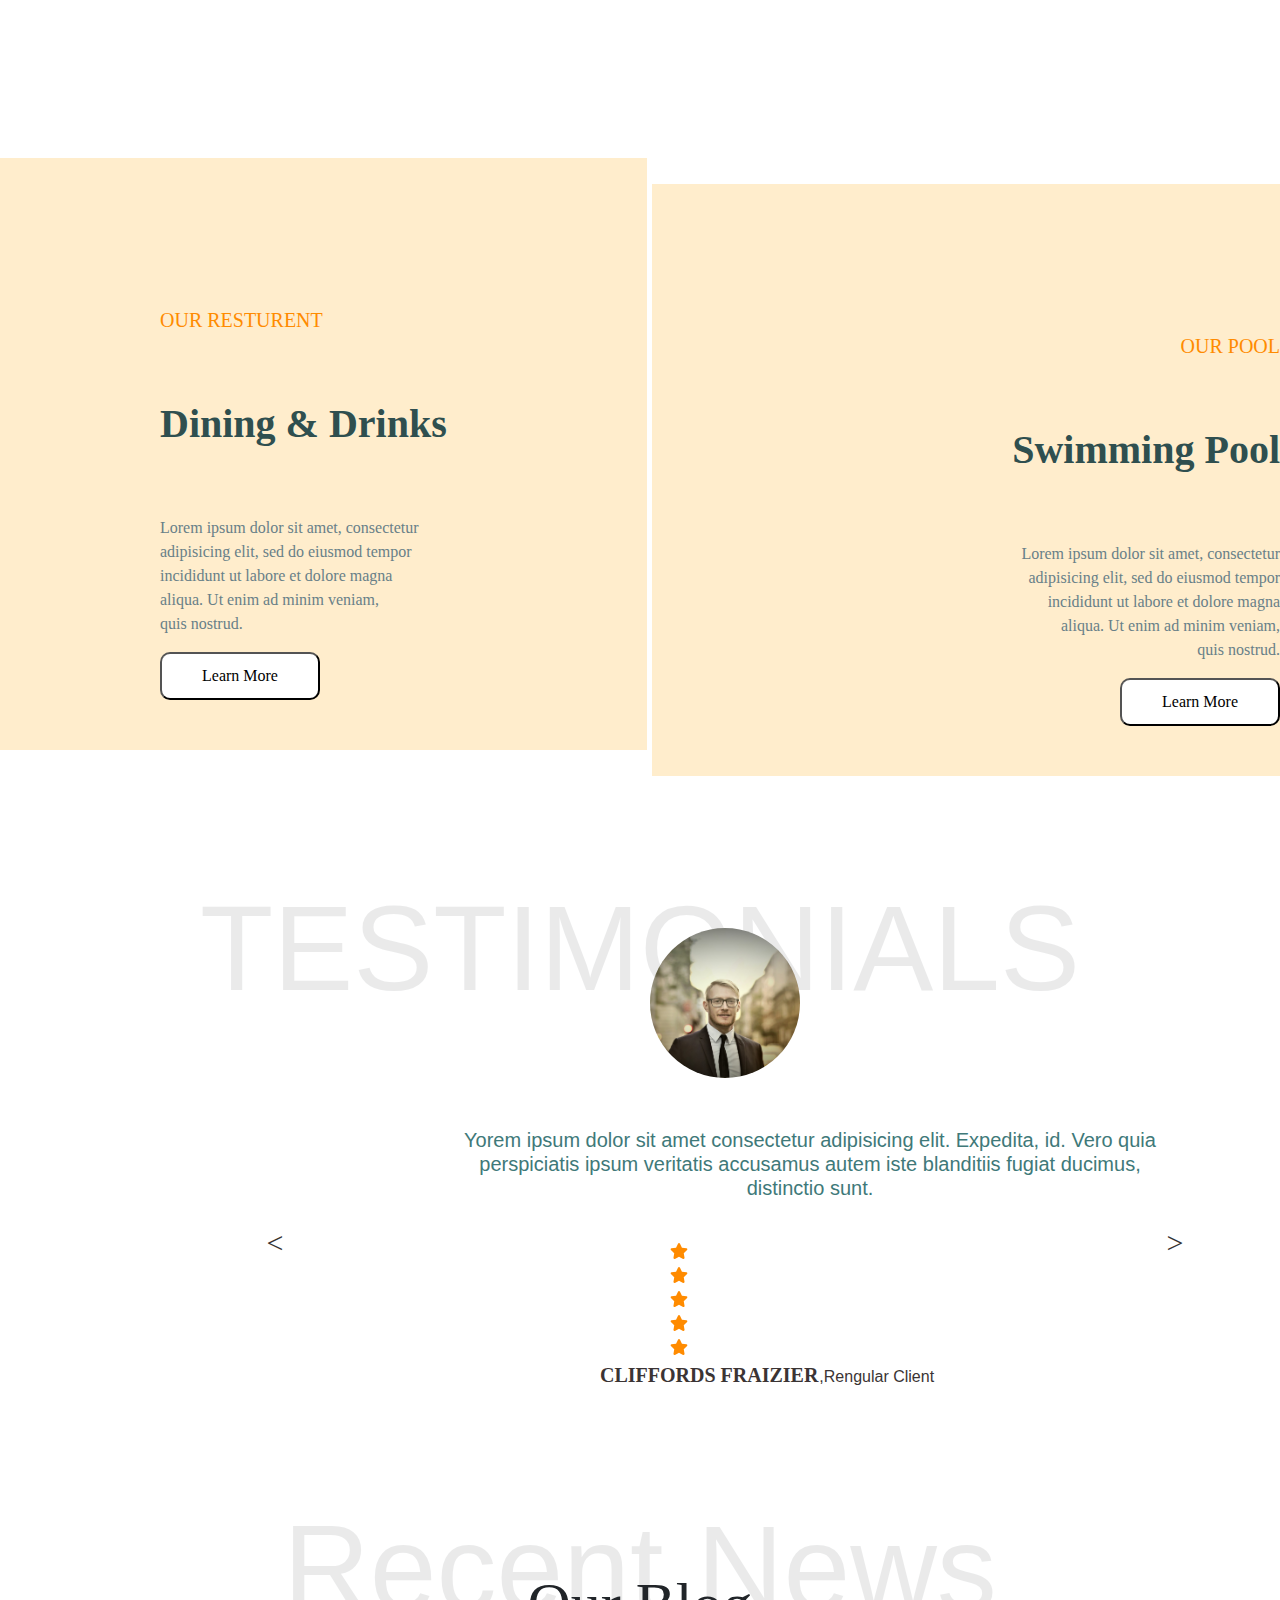
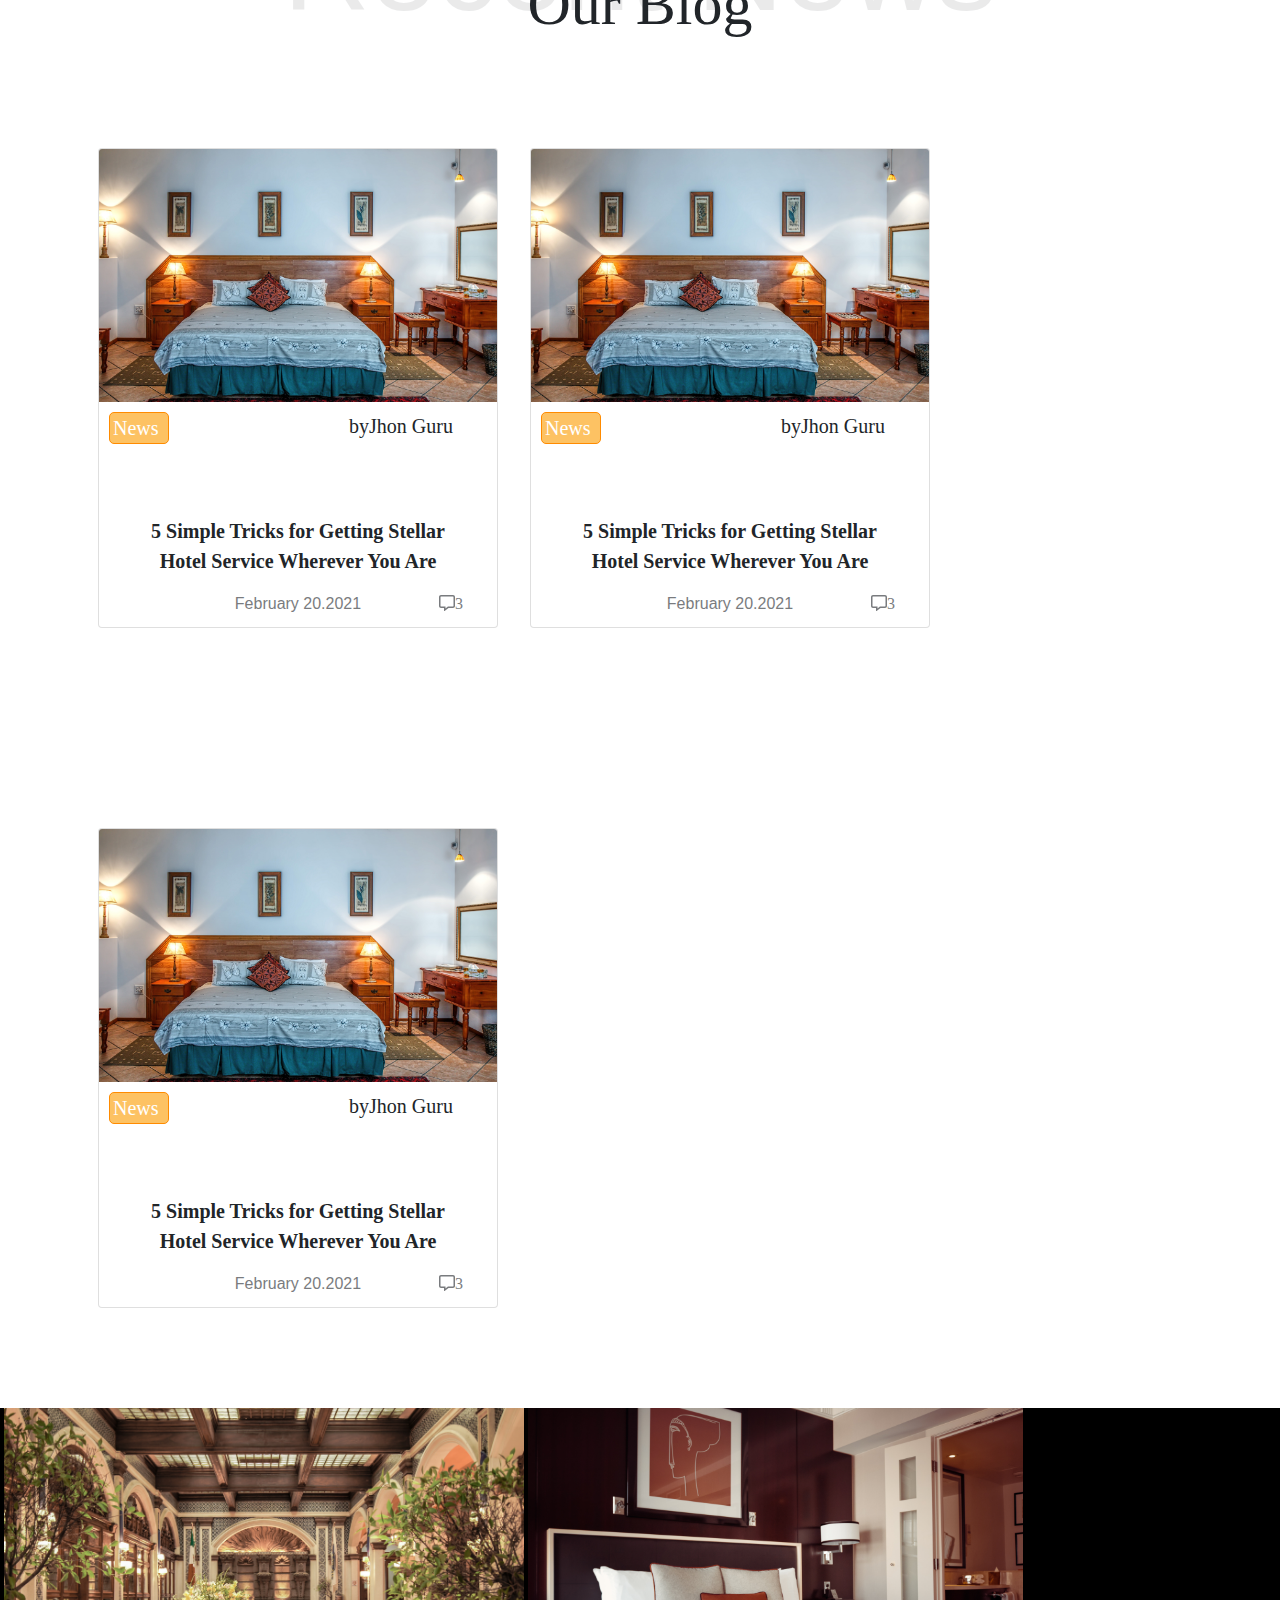
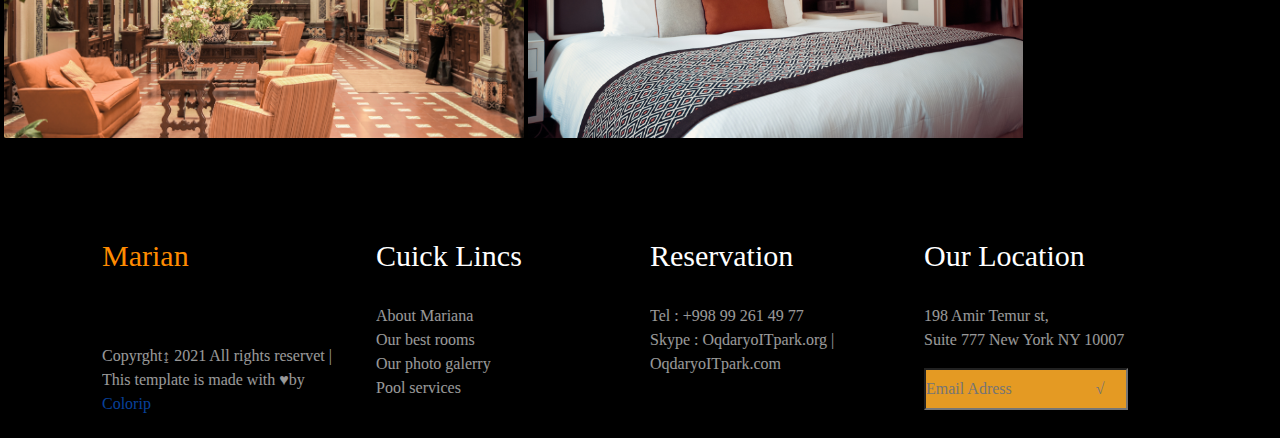
==== commit 2ab619b7: "Shuni qushdim" ====
--- a/colorip.com/index.html
+++ b/colorip.com/index.html
@@ -11,6 +11,8 @@
    
 <body>
     <header>
+      <h1>Hello</h1>
+      <h1>Salom</h1>
         <nav class="navbar navbar-expand-lg navbar-light bg-light">
             <div class="container-fluid">
                 <a class="navbar-brand" href="#">Marian</a>
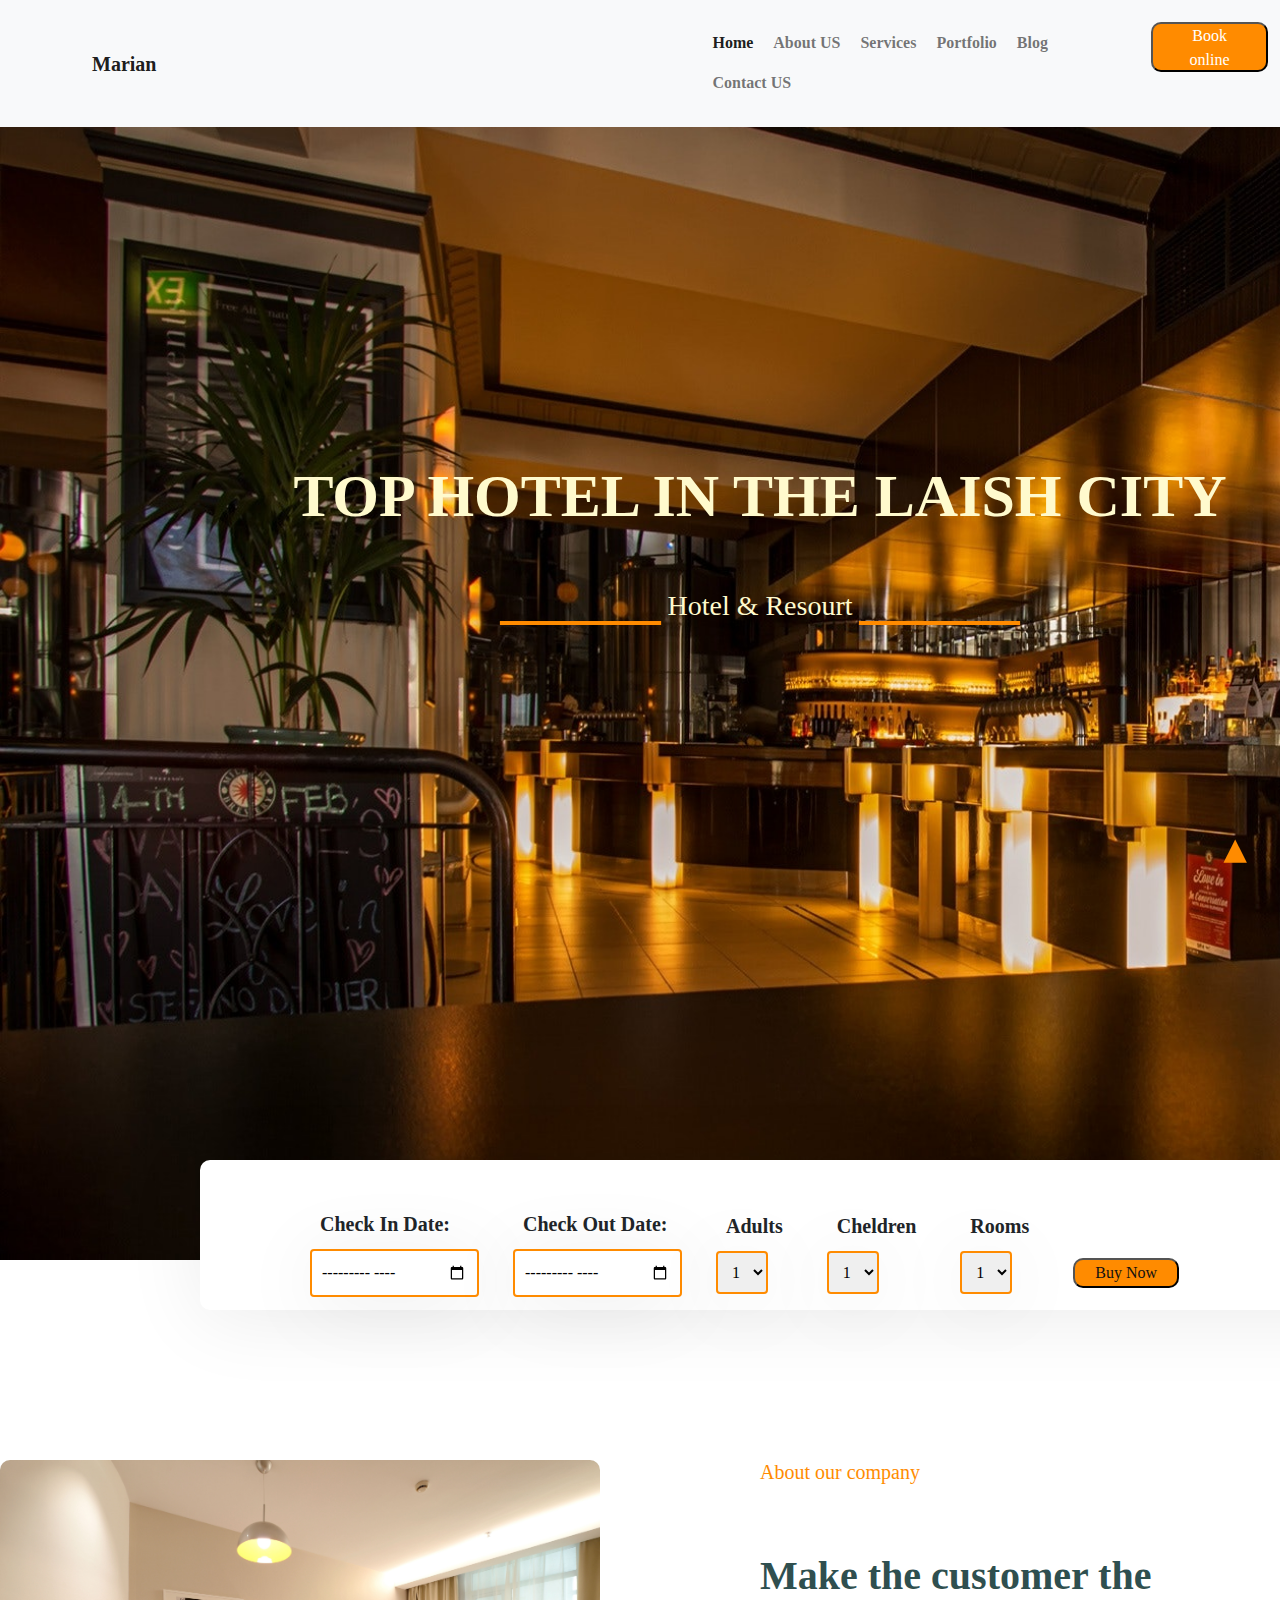
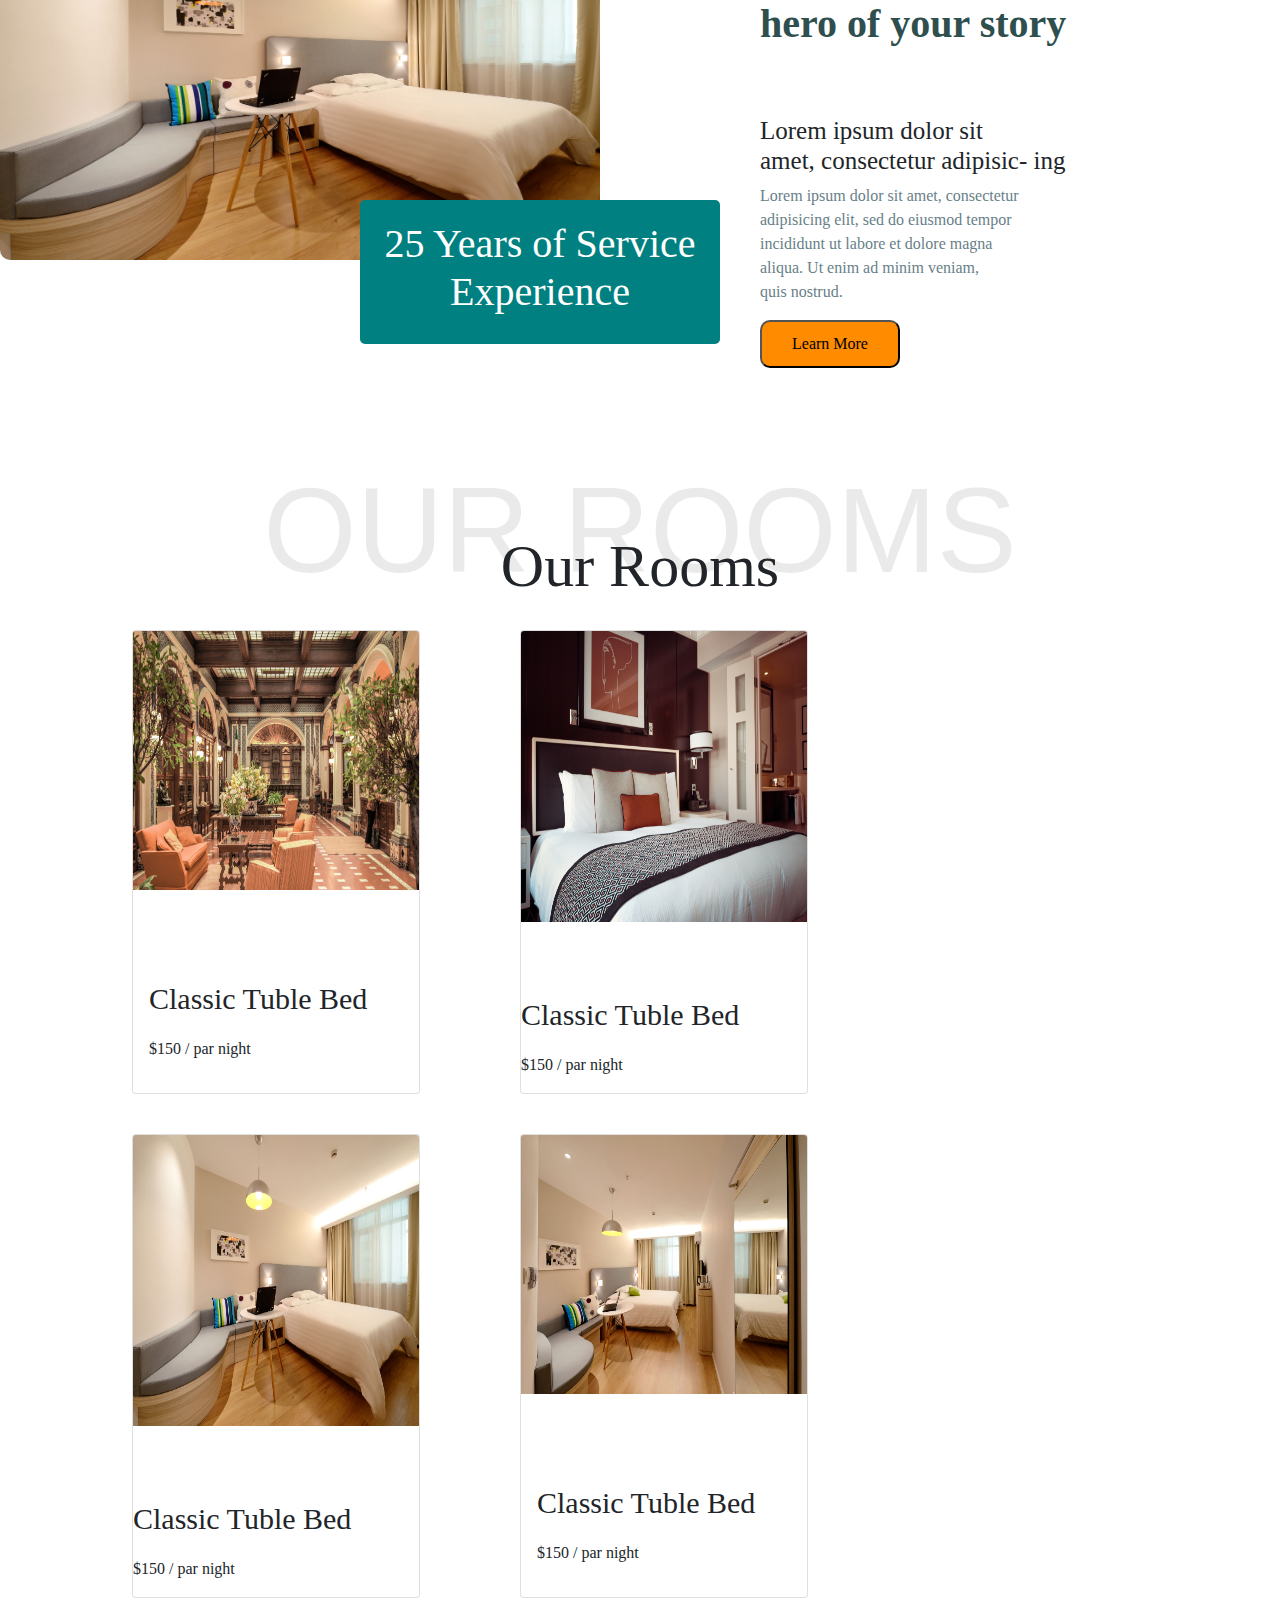
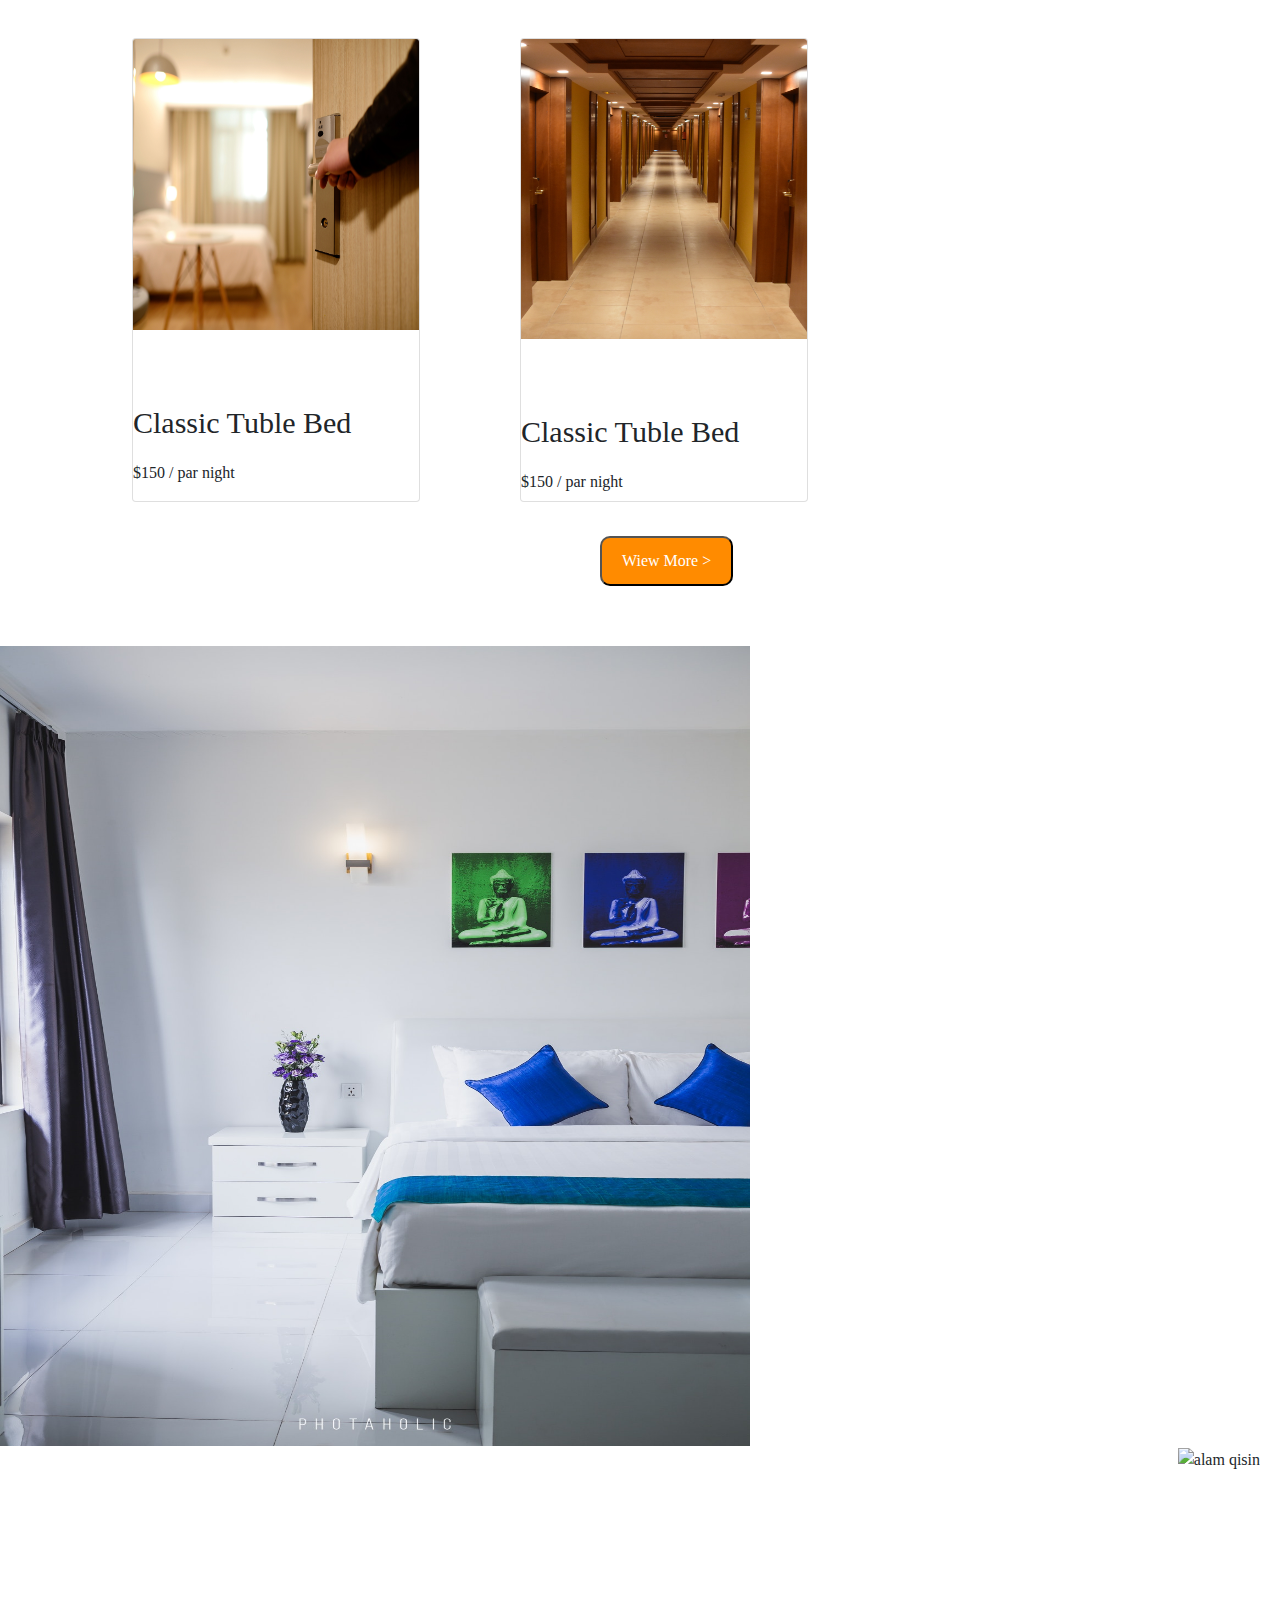
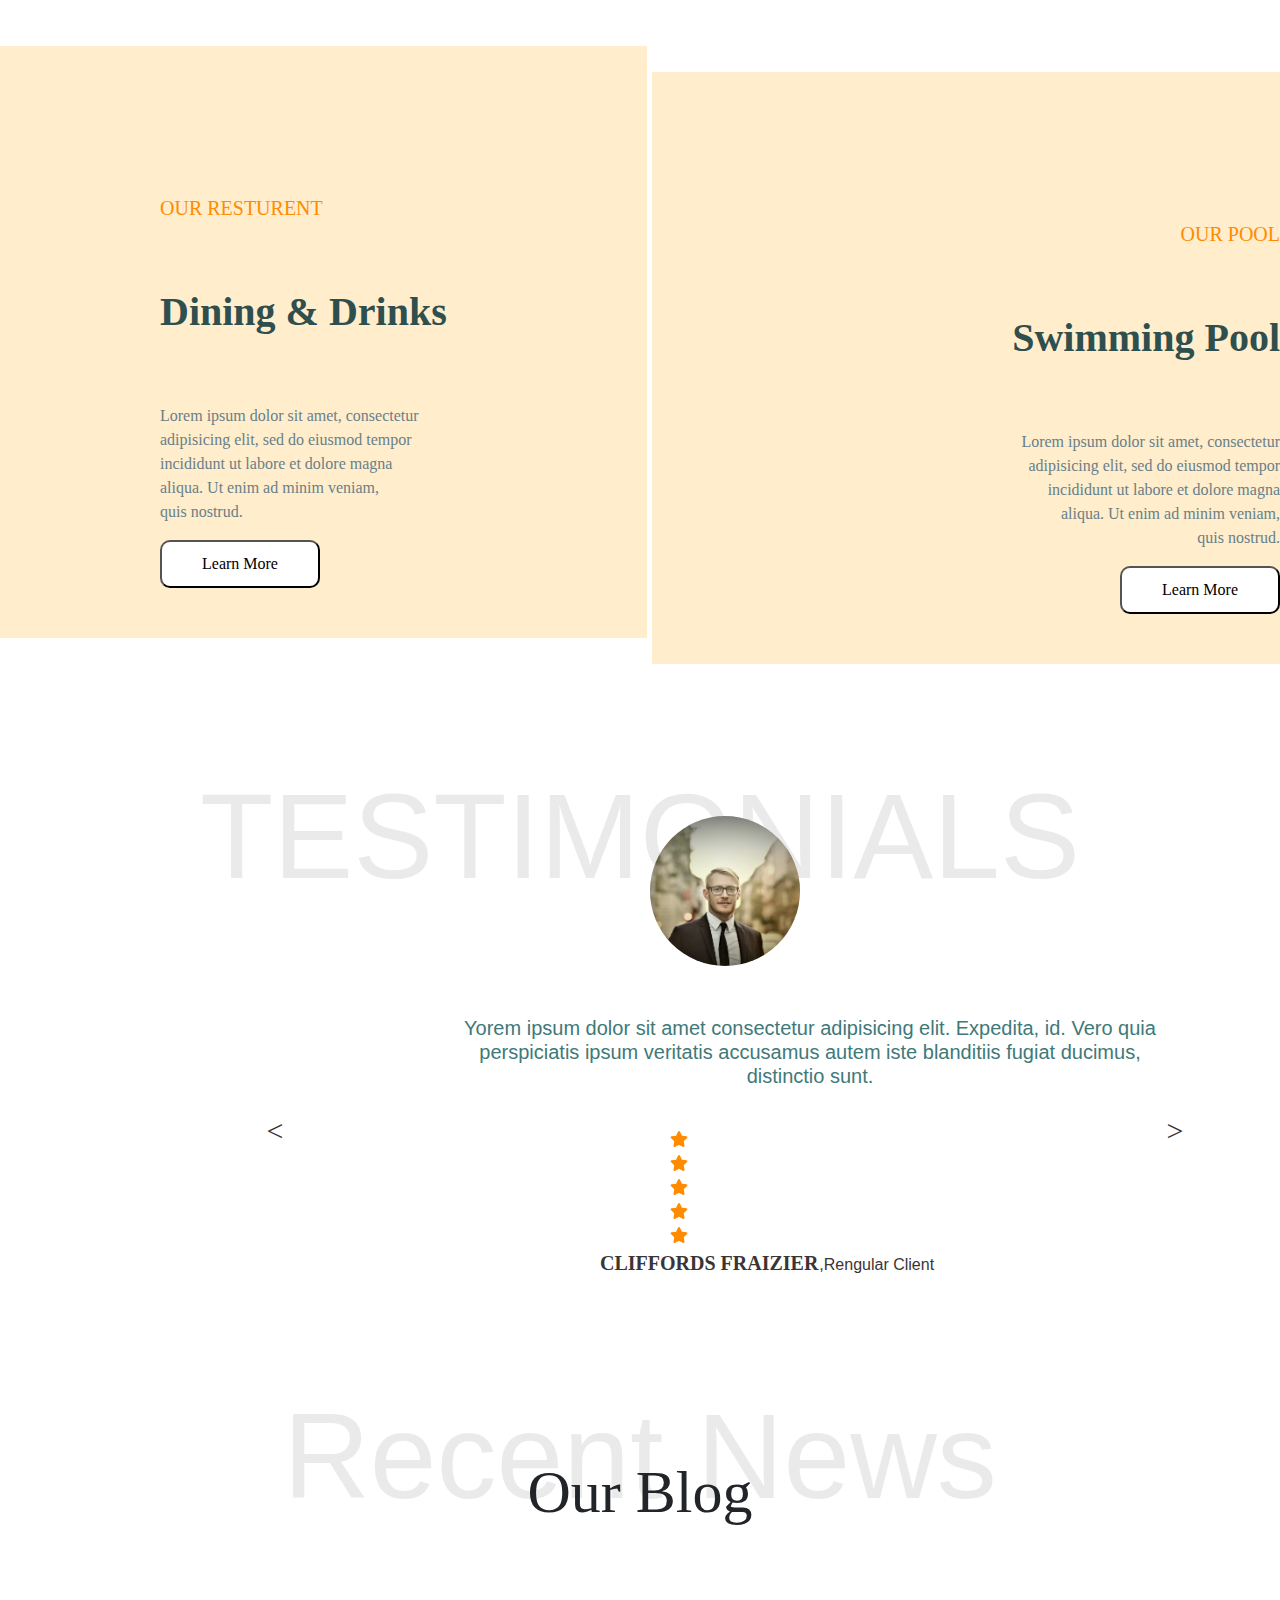
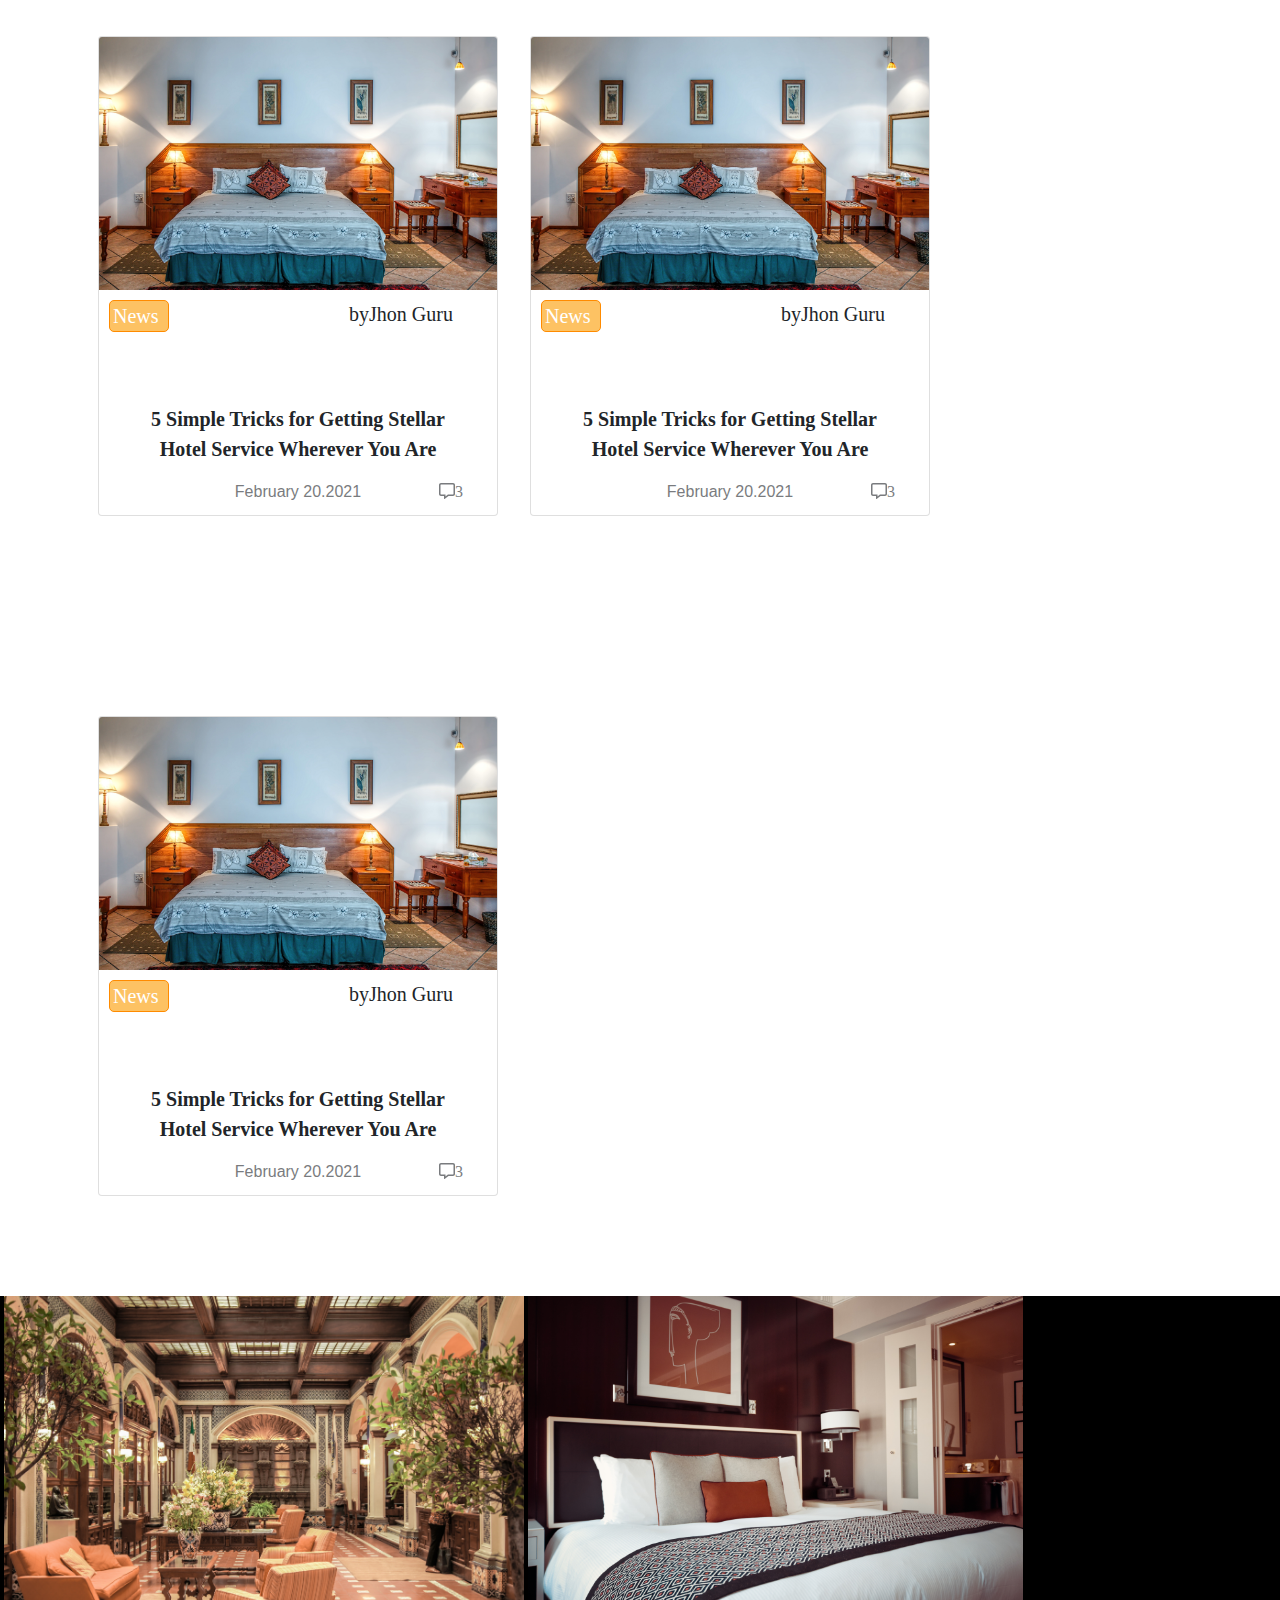
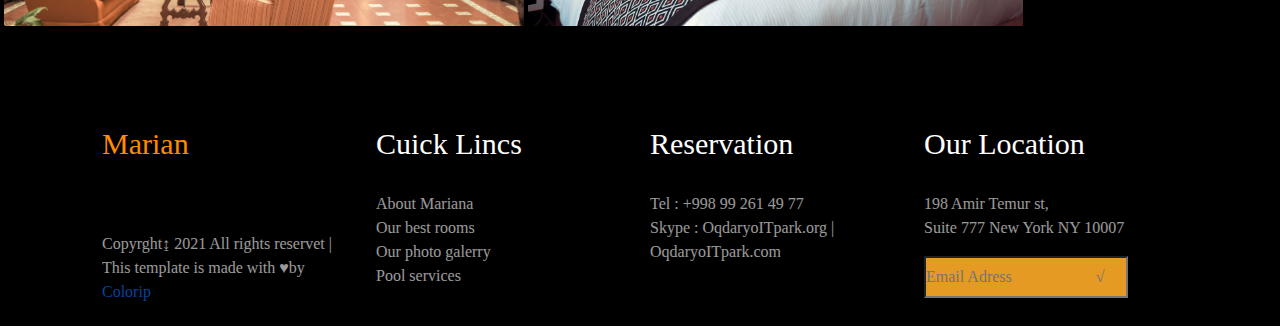
==== commit 8911c876: "Update index.html" ====
--- a/colorip.com/index.html
+++ b/colorip.com/index.html
@@ -11,8 +11,7 @@
    
 <body>
     <header>
-      <h1>Hello</h1>
-      <h1>Salom</h1>
+      
         <nav class="navbar navbar-expand-lg navbar-light bg-light">
             <div class="container-fluid">
                 <a class="navbar-brand" href="#">Marian</a>
@@ -389,4 +388,4 @@
     
   
 </body>
-</html>+</html>
